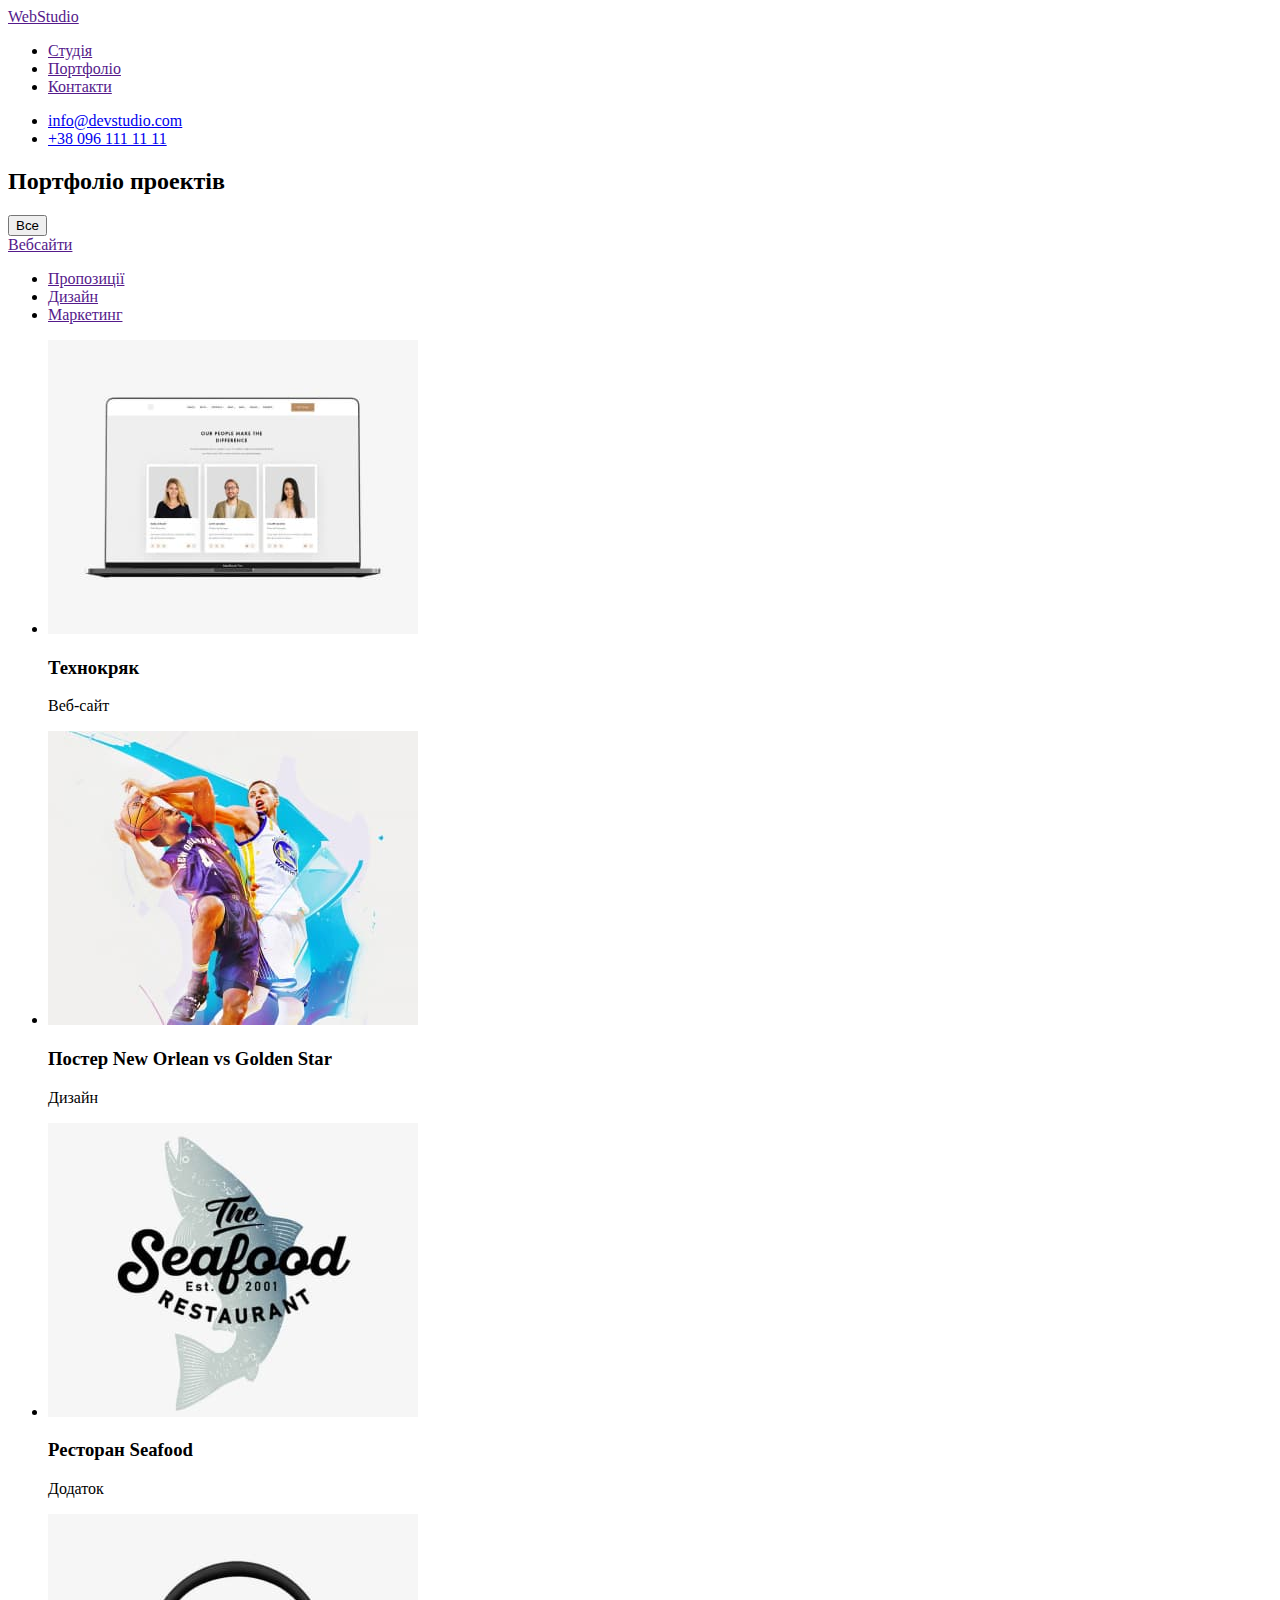
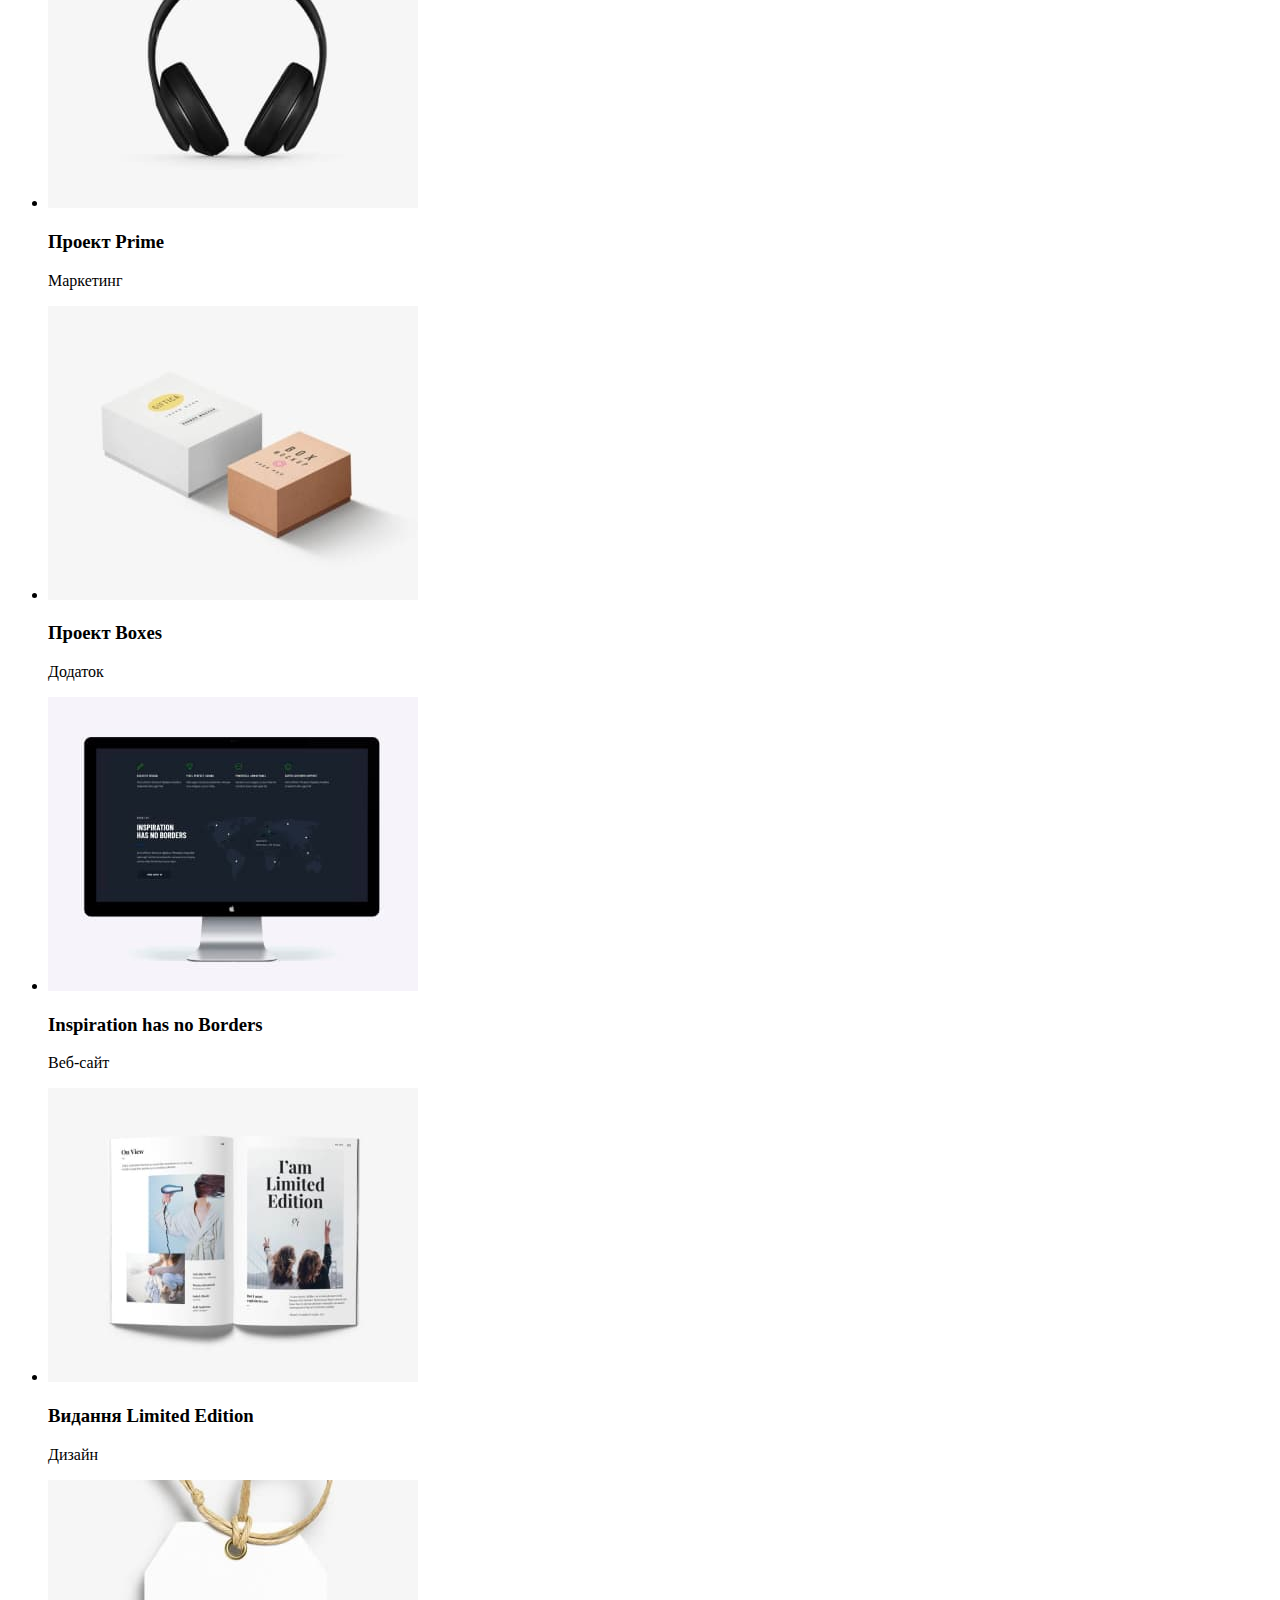
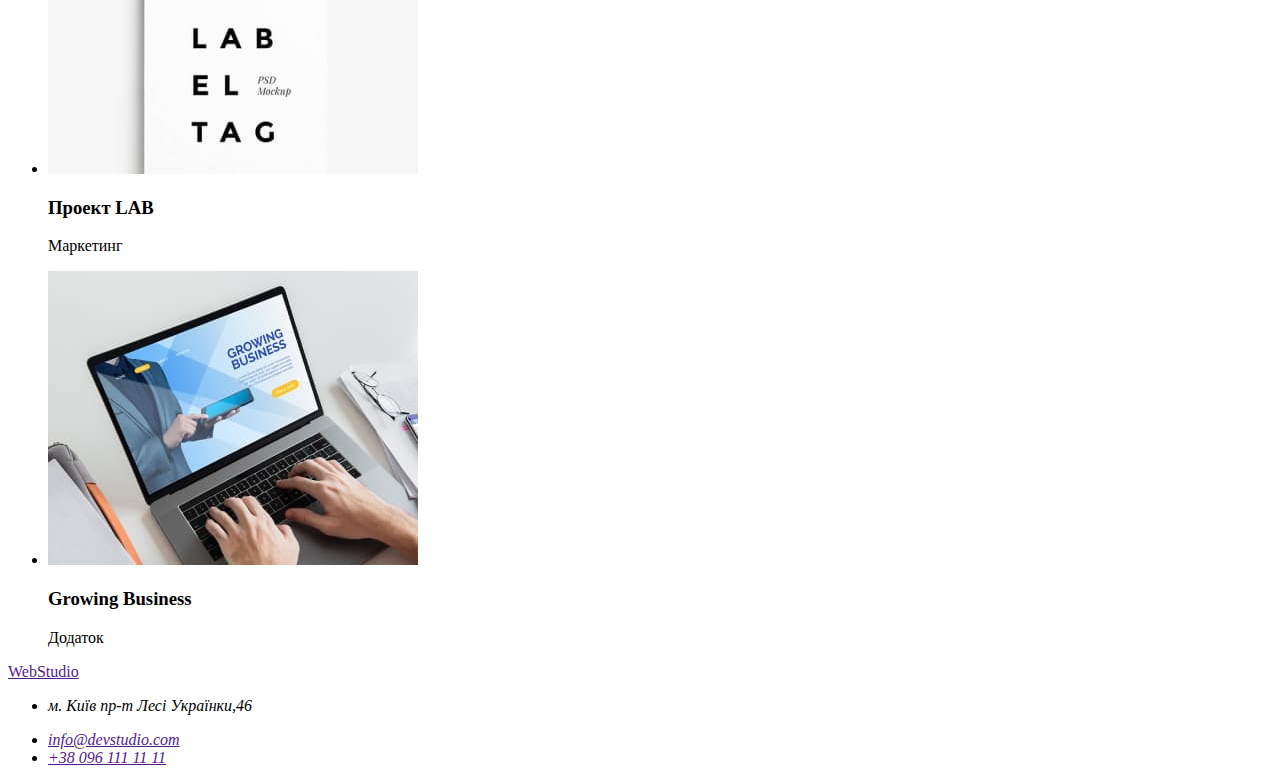
==== index.html @ 6f610a65 "наповнила розмітку сторінки 2" ====
<!DOCTYPE html>
<html lang="uk">
<head>
    <meta charset="UTF-8">
    <meta http-equiv="X-UA-Compatible" content="IE=edge">
    <meta name="viewport" content="width=device-width, initial-scale=1.0">
    <title>Document</title>
</head>
<body>
    <header>               
            <nav>
                <a href="">WebStudio</a>
           <ul>
            <li>
                <a href="">Студія</a>
            </li>
            <li>
                <a href="">Портфоліо</a>
            </li>
            <li>
                <a href="">Контакти</a>
            </li>
                             </ul> 
        </nav>
               
        <ul>
            <li>
                    <a href="mailto: info@devstudio.com">info@devstudio.com</a>
            </li>
            <li>
                <a href="tel: +380961111111">+38 096 111 11 11</a>
            </li> 
        </ul>
       
        
            </header>
            <main>
                <div>
                    <section>
                        <h2>
                            Портфоліо проектів
                        </h2>
                         <button type="button">Все</button>
                         <nav>
                            <a href="">Вебсайти</a>
                       <ul>
                        <li>
                            <a href="">Пропозиції</a>
                        </li>
                        <li>
                            <a href="">Дизайн</a>
                        </li>
                        <li>
                            <a href="">Маркетинг</a>
                        </li>
                                         </ul> 
                    </nav>
                </div>
                    <ul>
                        <li>            
                            <img src="./images/img (4).jpg" alt="посилання на вебсайт" width="370">    
                                            <h3>Технокряк</h3>             
                                        <p>
                                            Веб-сайт
                            </p>
                                   </li>
                        <li>
                                        <img src="./images/img (5).jpg" alt="постер з футболістами" width="370">    
                                           <h3>Постер New Orlean vs Golden Star</h3>
                                          <p>
                                            Дизайн
                            </p>
                            </li>
                        <li>
                            <img src="./images/Seafod.jpg" alt="Seafod" width="370">  
                               <h3>Ресторан Seafood</h3>
                                             <p>
                                                Додаток
                            </p>
                                   </li>
                        <li>
                            <img src="./images/headphones.jpg" alt="headphones" width="370">  
                                <h3>Проект Prime</h3>
                                                  <p>
                                                    Маркетинг
                           </p>
                        </li>
                        <li>
                            <img src="./images/Boxes.jpg" alt="boxes" width="370">  
                                <h3>Проект Boxes</h3>
                                                  <p>
                                                    Додаток
                           </p>
                        </li>
                        <li>
                            <img src="./images/web-page.jpg" alt="web-page" width="370">  
                                <h3>Inspiration has no Borders</h3>
                                                  <p>
                                                    Веб-сайт
                           </p>
                        </li>
                        <li>
                            <img src="./images/limited-edition.jpg" alt="limited-edition" width="370">  
                                <h3>Видання Limited Edition</h3>
                                                  <p>
                                                    Дизайн
                           </p>
                        </li>
                        <li>
                            <img src="./images/Lab.jpg" alt="lab" width="370">  
                                <h3>Проект LAB</h3>
                                                  <p>
                                                    Маркетинг
                           </p>
                        </li>
                        <li>
                            <img src="./images/growing-business.jpg" alt="growing-business" width="370">  
                                <h3>Growing Business</h3>
                                                  <p>
                                                    Додаток
                           </p>
                        </li>
                           </ul>
                 
                    </section>
                
        
            </main>
            <footer>                
                    <a href="">WebStudio</a>                                   
                     <address>
                         <ul>
                    <li>
                         <p>
                             м. Київ пр-т Лесі Українки,46
                         </p>
                                             </li>
                     <li>
                         <a href="">info@devstudio.com</a>
                     </li>
                     <li>
                         <a href="">+38 096 111 11 11</a>
                     </li>
                 </ul> 
                     </address>               
                    </footer>
</body>
</html>
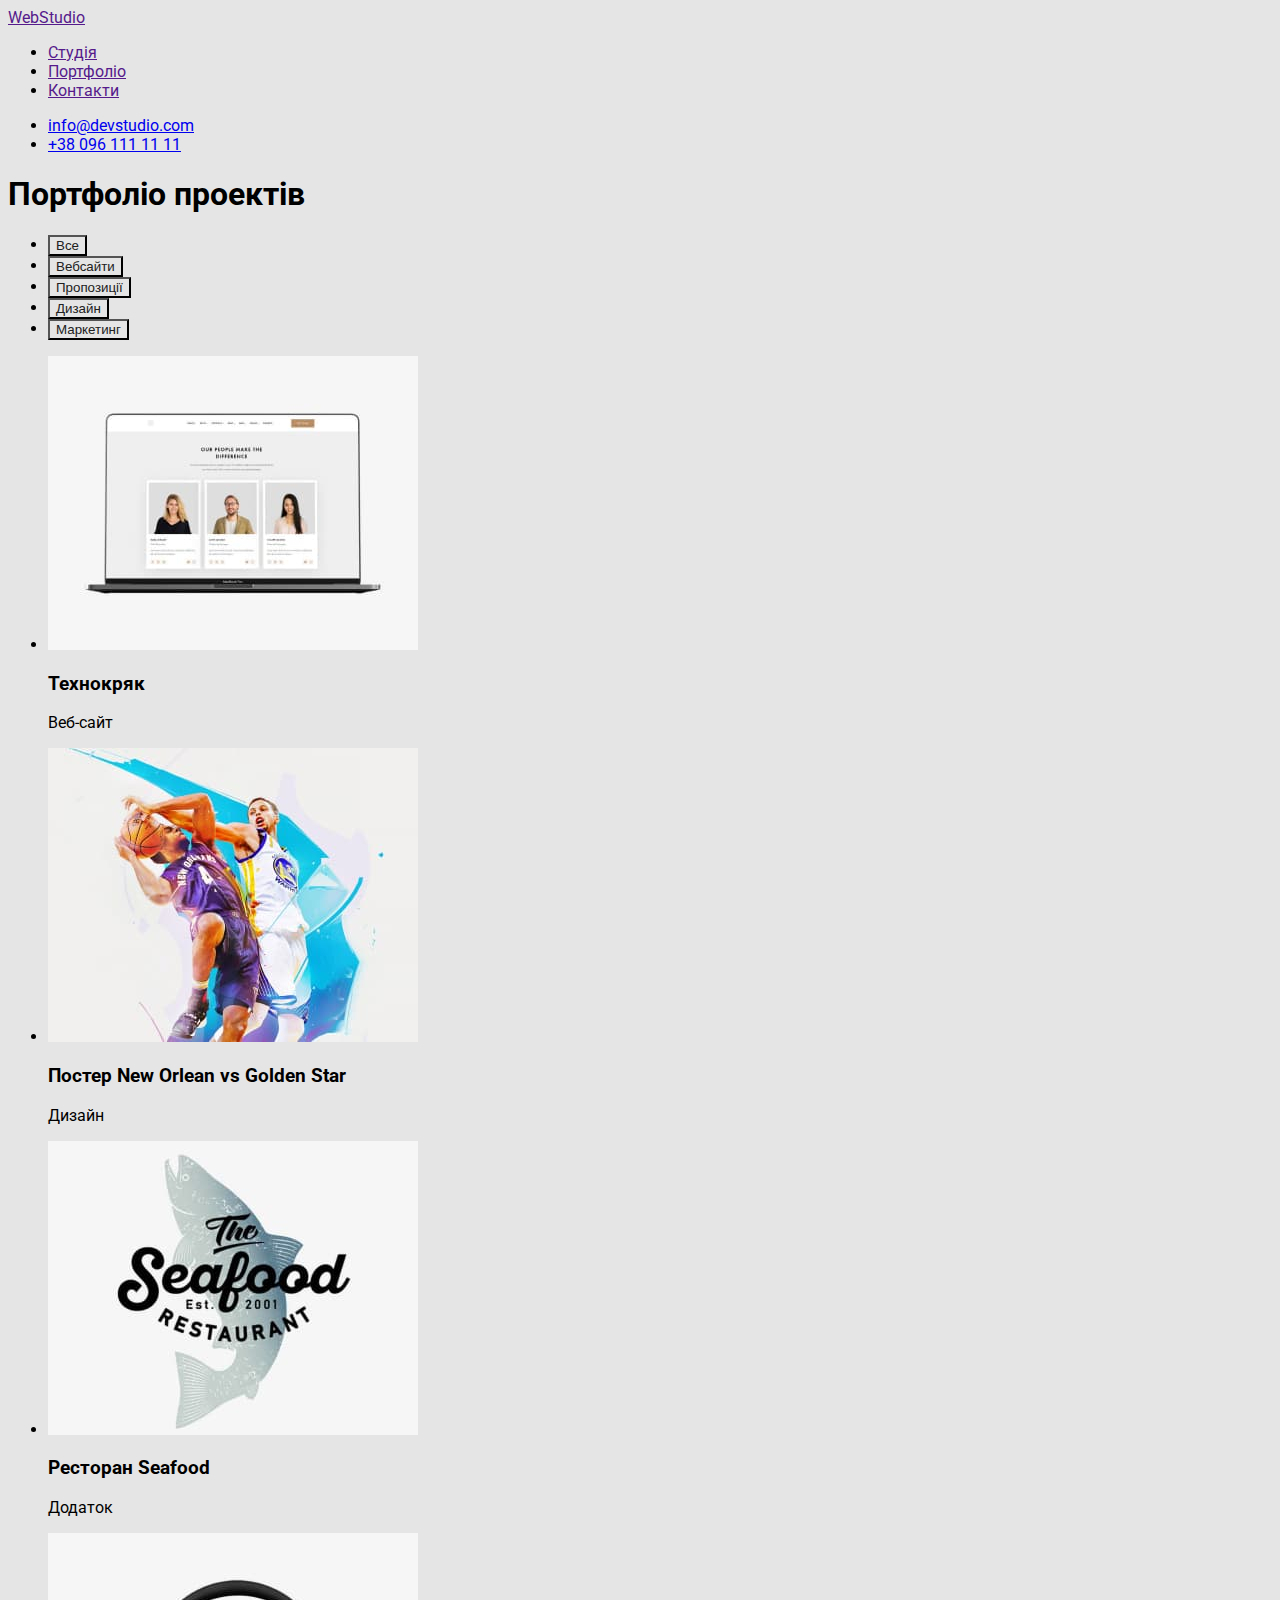
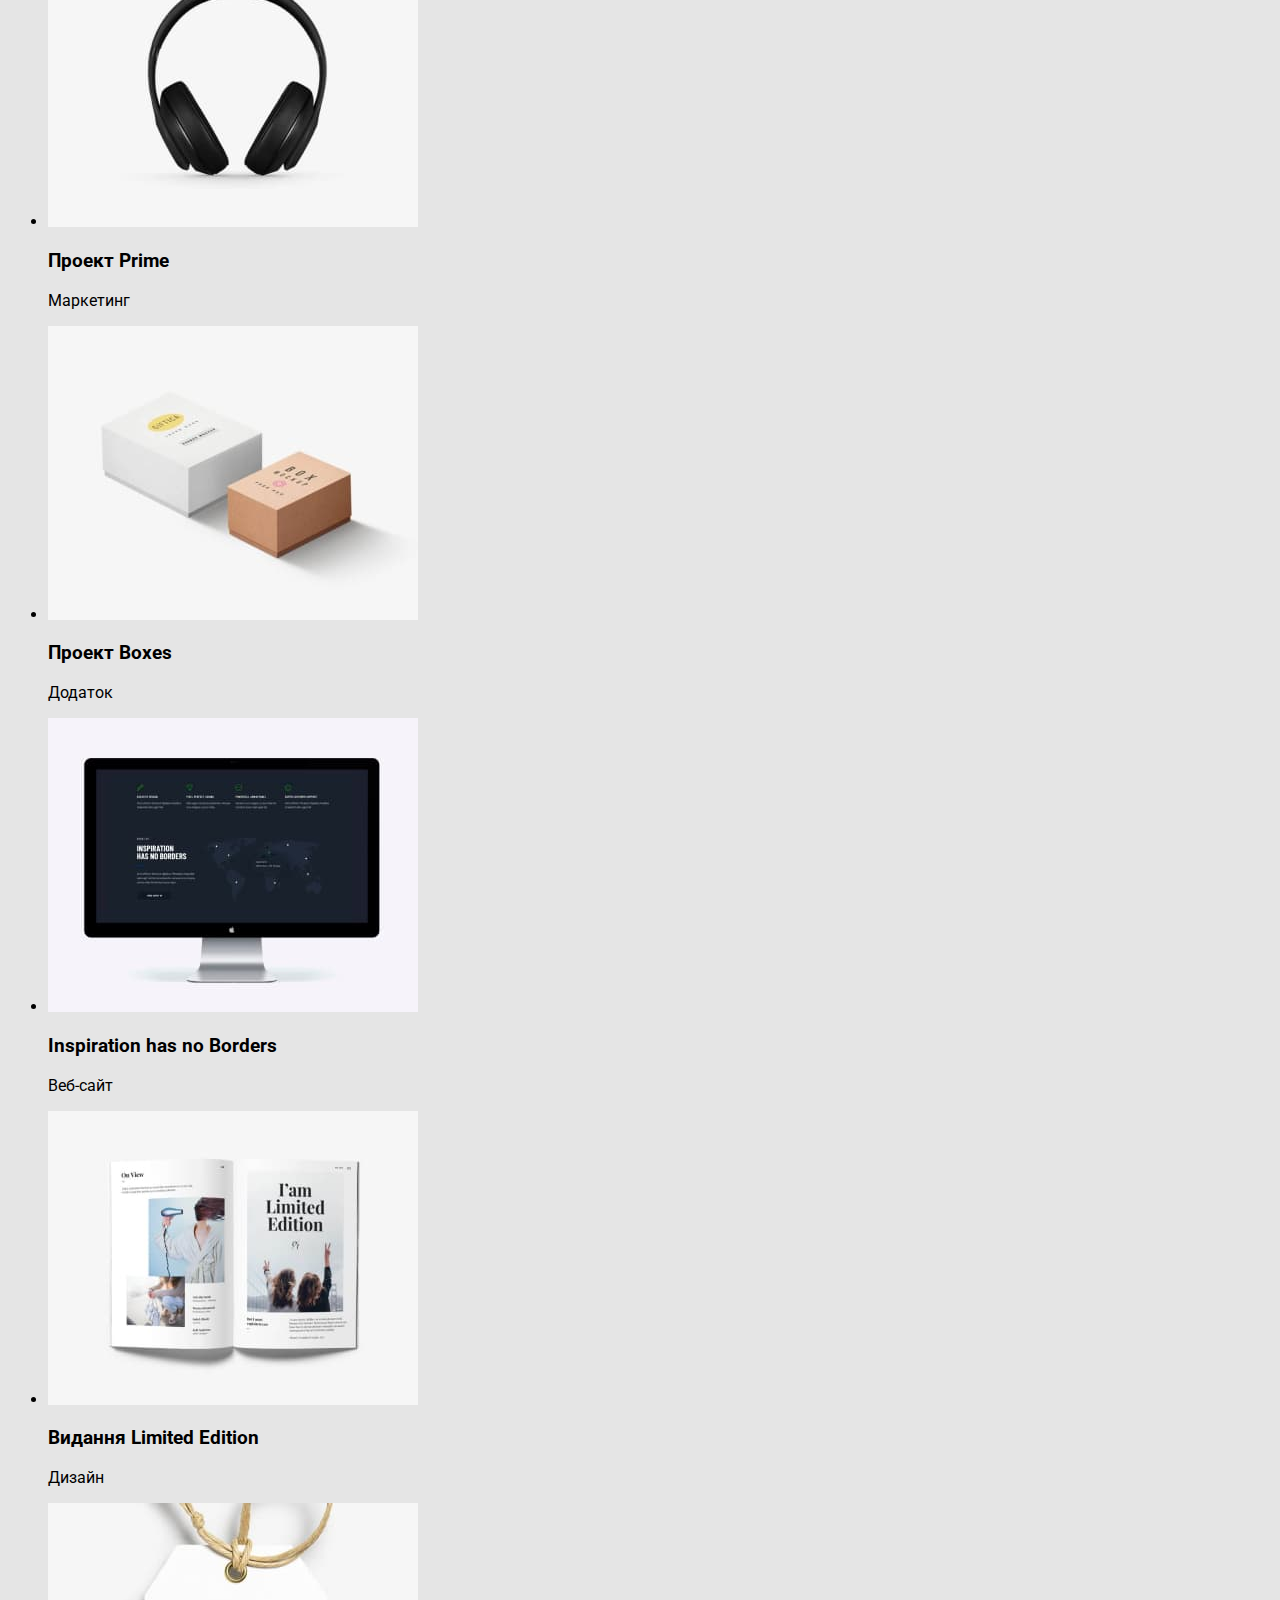
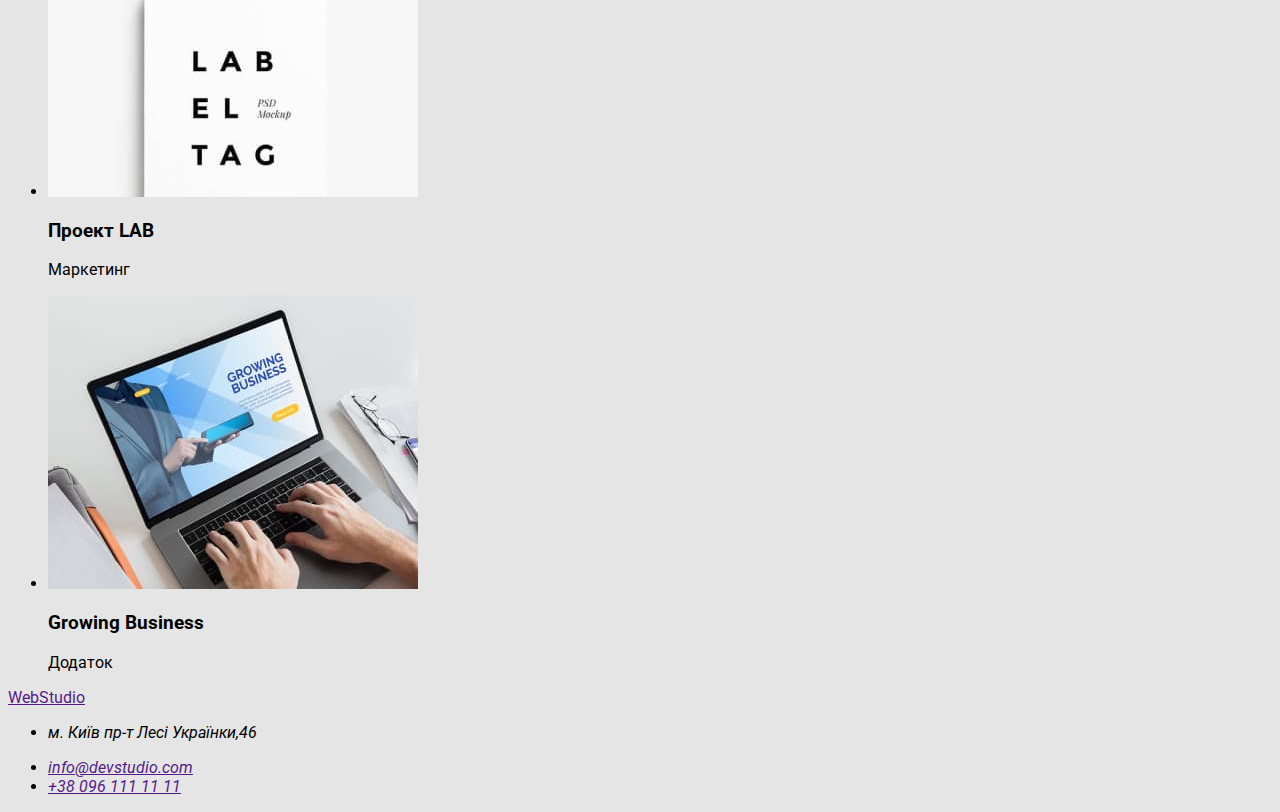
==== commit 1ad5cd62: "оформила кнопки" ====
--- a/index.html
+++ b/index.html
@@ -5,6 +5,10 @@
     <meta http-equiv="X-UA-Compatible" content="IE=edge">
     <meta name="viewport" content="width=device-width, initial-scale=1.0">
     <title>Document</title>
+    <link rel="preconnect" href="https://fonts.googleapis.com">
+<link rel="preconnect" href="https://fonts.gstatic.com" crossorigin>
+<link href="https://fonts.googleapis.com/css2?family=Raleway:wght@700&family=Roboto:wght@400;500;700;900&display=swap" rel="stylesheet">
+    <link rel="stylesheet" href="./css/styles.css">
 </head>
 <body>
     <header>               
@@ -35,29 +39,32 @@
         
             </header>
             <main>
-                <div>
-                    <section>
-                        <h2>
+                                     <section>
+                        <h1>
                             Портфоліо проектів
-                        </h2>
-                         <button type="button">Все</button>
-                         <nav>
-                            <a href="">Вебсайти</a>
-                       <ul>
+                        </h1>
+                        <ul>
+                            <li>
+                                <button class="button" type="button">Все</button>
+                            </li>
+                <li>
+                    <button class="button" type="button">Вебсайти</button>
+                </li>
                         <li>
-                            <a href="">Пропозиції</a>
-                        </li>
-                        <li>
-                            <a href="">Дизайн</a>
-                        </li>
-                        <li>
-                            <a href="">Маркетинг</a>
-                        </li>
-                                         </ul> 
-                    </nav>
-                </div>
+                            <button class="button" type="button">Пропозиції</button>
+                        </li>  
+                           <li>
+                            <button class="button" type="button">Дизайн</button>
+                           </li>
+                           <li>
+                            <button class="button" type="button">Маркетинг</button>
+                           </li>
+                
+                        </ul>
+                         
+                         
                     <ul>
-                        <li>            
+                        <li >            
                             <img src="./images/img (4).jpg" alt="посилання на вебсайт" width="370">    
                                             <h3>Технокряк</h3>             
                                         <p>
--- a/css/styles.css
+++ b/css/styles.css
@@ -0,0 +1,49 @@
+:root{
+    --primary-text-color:#212121;
+    --blue-text-color: rgba(33, 150, 243, 1);
+    --white-text-color:rgba(255, 255, 255, 1);
+    --dark-background-color:rgba(47, 48, 58, 1);
+    --white-background-color:#E5E5E5;
+    --grey-background-color:rgba(245, 244, 250, 1);
+    --blue-background0color:rgba(33, 150, 243, 1);
+    --font-family-primary:'Roboto', sans-serif;
+    --font-family-logo: 'Raleway', sans-serif;
+}
+
+body {
+    font-family: var(--font-family-primary);
+    background-color: var(--white-background-color);
+}
+
+logo {
+}
+.button{
+background-color: var(--white-background-color);
+color: var(--primary-text-color);
+}
+
+.button:hover, focus {
+    color:var(--white-text-color);
+    background-color: var(--blue-background0color); 
+    
+}
+
+.menu-link{
+    font-family: var(--font-family-primary);
+    font-style: normal;
+    font-weight: 500;
+    font-size: 16px;
+    line-height: 26px;
+    text-align: center;
+    letter-spacing: 0.03em;
+    color: var(--primary-text-color);
+    
+}
+
+.menu .menu-link:focus {
+color: var(--grey-background-color)
+}
+
+.list {
+    list-style: none;
+
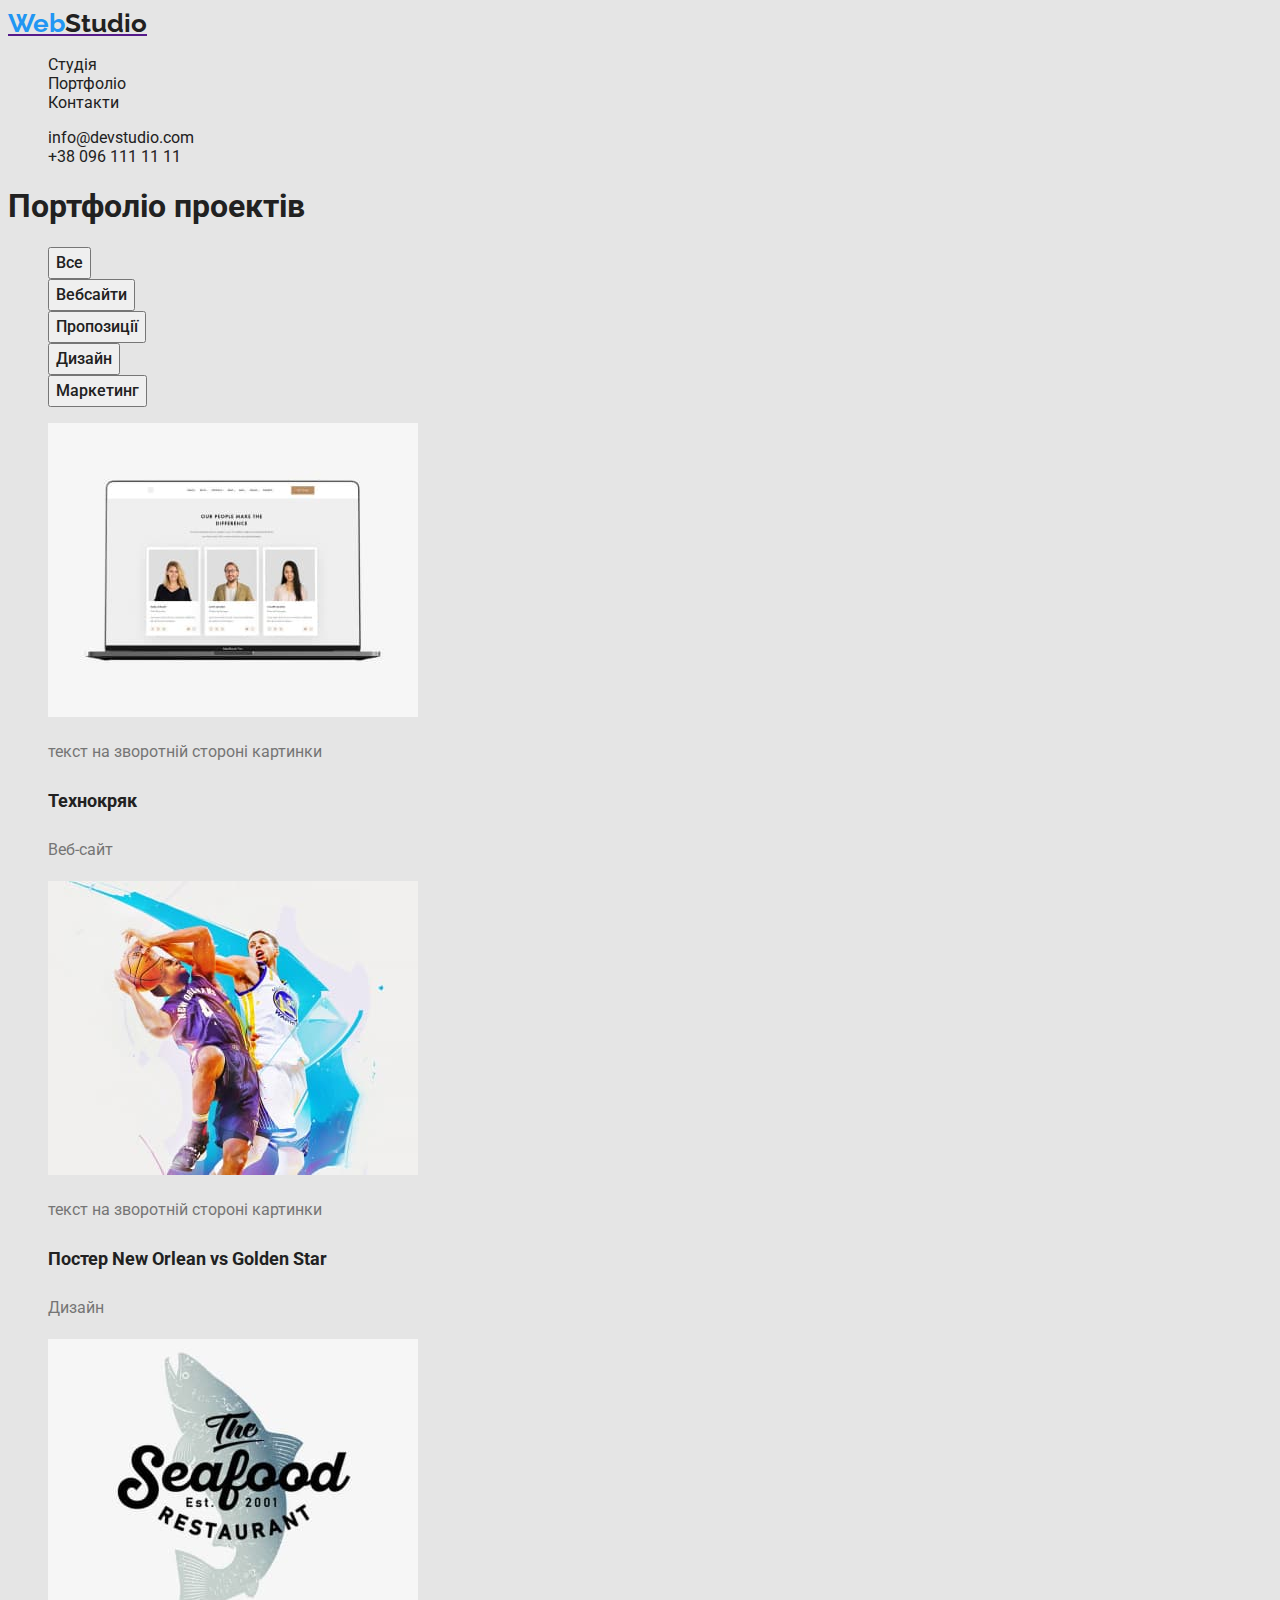
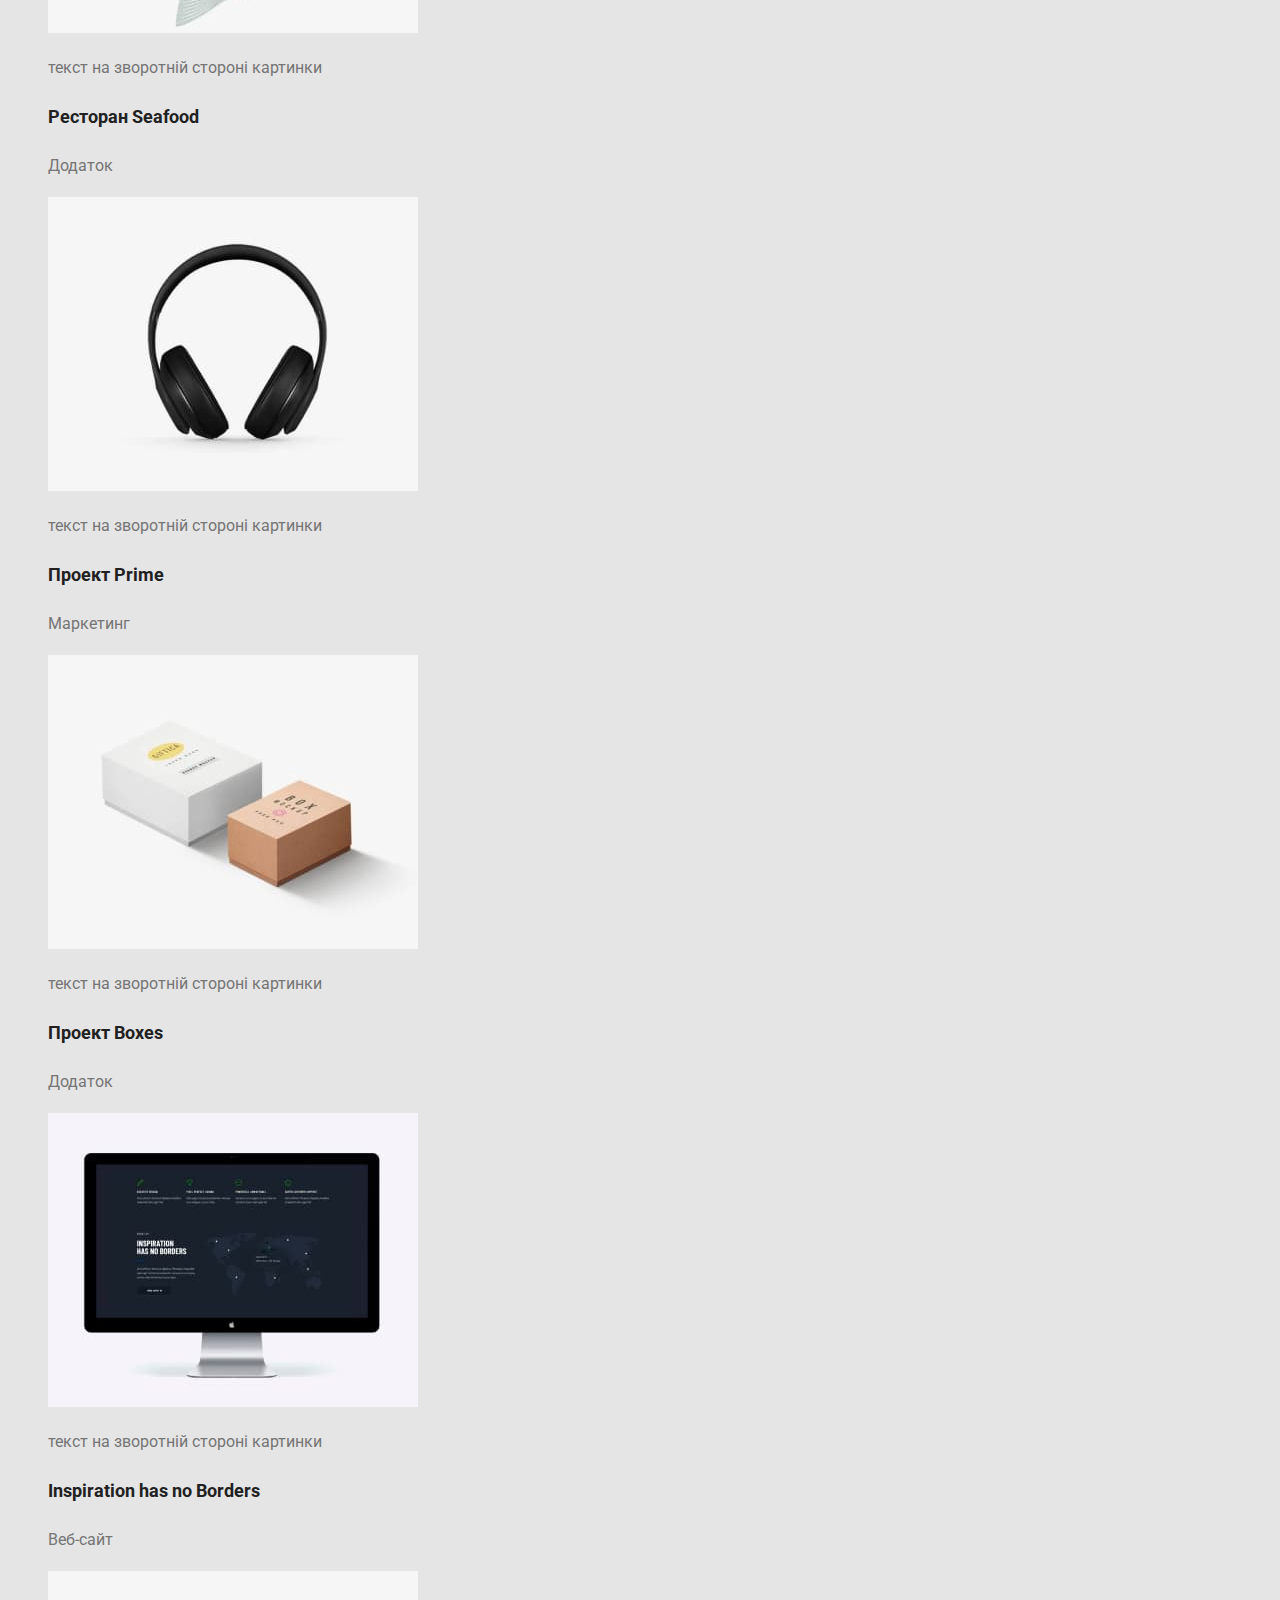
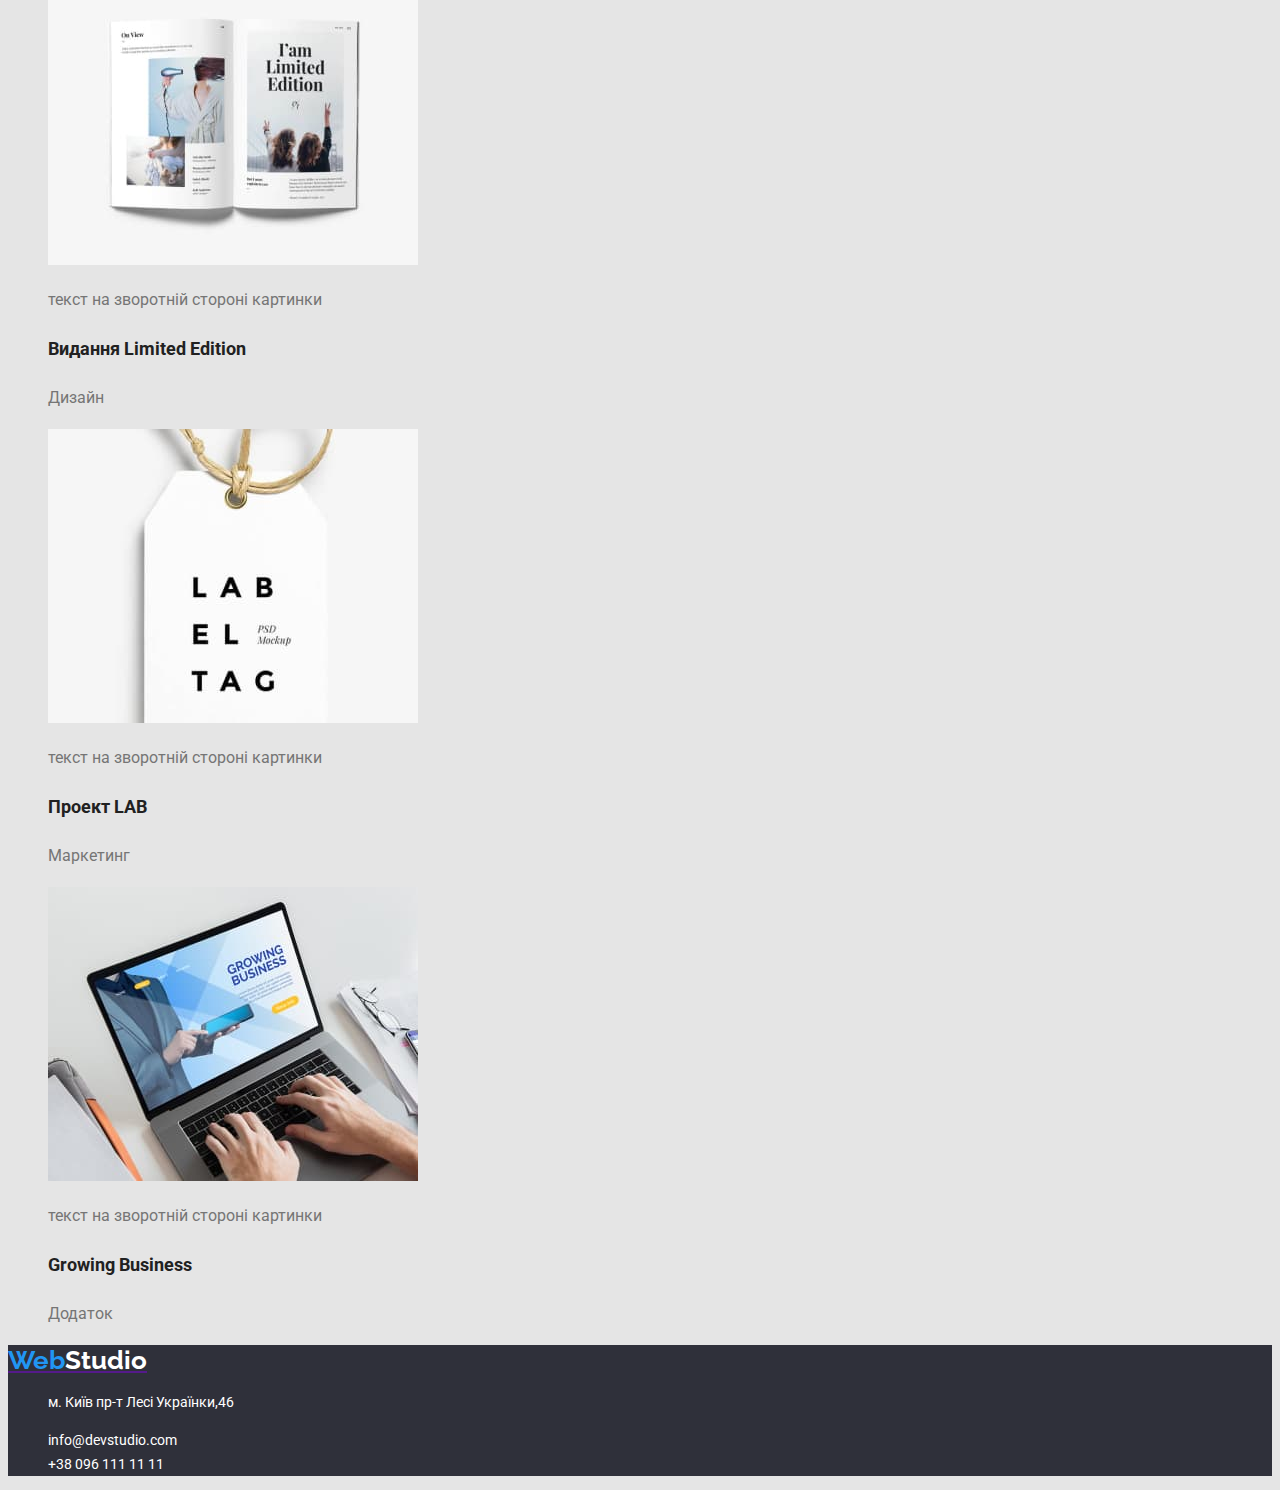
==== commit d3b2dd1e: "Завершила оформлення в CSS" ====
--- a/index.html
+++ b/index.html
@@ -10,29 +10,29 @@
 <link href="https://fonts.googleapis.com/css2?family=Raleway:wght@700&family=Roboto:wght@400;500;700;900&display=swap" rel="stylesheet">
     <link rel="stylesheet" href="./css/styles.css">
 </head>
-<body>
+<body class="body">
     <header>               
             <nav>
-                <a href="">WebStudio</a>
-           <ul>
-            <li>
-                <a href="">Студія</a>
+                <a class="logo" href=""> <span class="logo-blue">Web</span><span class="logo-black">Studio</span> </a>
+           <ul class="menu">
+            <li >
+                <a class="menu-link" href="">Студія</a>
             </li>
             <li>
-                <a href="">Портфоліо</a>
+                <a class="menu-link" href="">Портфоліо</a>
             </li>
             <li>
-                <a href="">Контакти</a>
+                <a class="menu-link" href="">Контакти</a>
             </li>
                              </ul> 
         </nav>
                
-        <ul>
+        <ul class="menu">
             <li>
-                    <a href="mailto: info@devstudio.com">info@devstudio.com</a>
+                    <a class="menu-link" href="mailto: info@devstudio.com">info@devstudio.com</a>
             </li>
             <li>
-                <a href="tel: +380961111111">+38 096 111 11 11</a>
+                <a class="menu-link" href="tel: +380961111111">+38 096 111 11 11</a>
             </li> 
         </ul>
        
@@ -43,7 +43,7 @@
                         <h1>
                             Портфоліо проектів
                         </h1>
-                        <ul>
+                        <ul class="menu">
                             <li>
                                 <button class="button" type="button">Все</button>
                             </li>
@@ -63,90 +63,118 @@
                         </ul>
                          
                          
-                    <ul>
-                        <li >            
-                            <img src="./images/img (4).jpg" alt="посилання на вебсайт" width="370">    
-                                            <h3>Технокряк</h3>             
-                                        <p>
-                                            Веб-сайт
-                            </p>
-                                   </li>
+                    <ul class="menu">
+                        <li >     
+                            <a class="menu-link" href="">
+                                <img src="./images/img (4).jpg" alt="посилання на вебсайт" width="370">   
+                                <p class="item">текст на зворотній стороні картинки</p>
+            
+                                                        <h2 class="item-title">Технокряк</h2>             
+                                                    <p class="item">
+                                                        Веб-сайт
+                                        </p>
+                            </a>       
+                             </li>
                         <li>
-                                        <img src="./images/img (5).jpg" alt="постер з футболістами" width="370">    
-                                           <h3>Постер New Orlean vs Golden Star</h3>
-                                          <p>
+                            <a class="menu-link" href="">
+                            <img src="./images/img (5).jpg" alt="постер з футболістами" width="370">    
+                                        <p class="item">текст на зворотній стороні картинки</p>   
+                                        <h2 class="item-title">Постер New Orlean vs Golden Star</h2>
+                                          <p class="item">
                                             Дизайн
-                            </p>
+                            </p>    
+                            </a>
+                                 </li>
+                        <li>
+                            <a class="menu-link" href="">
+                                <img src="./images/Seafod.jpg" alt="Seafod" width="370">  
+                                <p class="item">текст на зворотній стороні картинки</p>   
+                                <h2 class="item-title">Ресторан Seafood</h2>
+                                                 <p class="item">
+                                                    Додаток
+                                </p>
+                            </a>
                             </li>
                         <li>
-                            <img src="./images/Seafod.jpg" alt="Seafod" width="370">  
-                               <h3>Ресторан Seafood</h3>
-                                             <p>
-                                                Додаток
-                            </p>
-                                   </li>
+                            <a class="menu-link" href="">
+                                <img src="./images/headphones.jpg" alt="headphones" width="370">  
+                                <p class="item">текст на зворотній стороні картинки</p>    
+                                <h2 class="item-title">Проект Prime</h2>
+                                                      <p class="item">
+                                                        Маркетинг
+                               </p>
+                            </a>
+                           </li>
                         <li>
-                            <img src="./images/headphones.jpg" alt="headphones" width="370">  
-                                <h3>Проект Prime</h3>
-                                                  <p>
-                                                    Маркетинг
+                            <a class="menu-link" href="">
+                                <img src="./images/Boxes.jpg" alt="boxes" width="370">  
+                                <p class="item">текст на зворотній стороні картинки</p>
+                                    <h2 class="item-title">Проект Boxes</h2>
+                                                      <p class="item">
+                                                        Додаток
+                               </p>
+                            </a>
+                            </li>
+                        <li>
+                           <a class="menu-link" href="">
+                            <img src="./images/web-page.jpg" alt="web-page" width="370">  
+                            <p class="item">текст на зворотній стороні картинки</p>   
+                            <h2 class="item-title">Inspiration has no Borders</h2>
+                                                  <p class="item">
+                                                    Веб-сайт
                            </p>
+                           </a>
+                            </li>
+                        <li>
+                            <a class="menu-link" href="">
+                                <img src="./images/limited-edition.jpg" alt="limited-edition" width="370">  
+                                <p class="item">текст на зворотній стороні картинки</p>   
+                                <h2 class="item-title"">Видання Limited Edition</h2>
+                                                      <p class="item">
+                                                        Дизайн
+                               </p>
+                            </a>
                         </li>
                         <li>
-                            <img src="./images/Boxes.jpg" alt="boxes" width="370">  
-                                <h3>Проект Boxes</h3>
-                                                  <p>
-                                                    Додаток
-                           </p>
-                        </li>
+                            <a class="menu-link" href="">
+                                <img src="./images/Lab.jpg" alt="lab" width="370">  
+                                <p class="item">текст на зворотній стороні картинки</p>    
+                                <h2 class="item-title">Проект LAB</h2>
+                                                      <p class="item">
+                                                        Маркетинг
+                               </p>
+                            </a>
+                            </li>
                         <li>
-                            <img src="./images/web-page.jpg" alt="web-page" width="370">  
-                                <h3>Inspiration has no Borders</h3>
-                                                  <p>
-                                                    Веб-сайт
-                           </p>
-                        </li>
-                        <li>
-                            <img src="./images/limited-edition.jpg" alt="limited-edition" width="370">  
-                                <h3>Видання Limited Edition</h3>
-                                                  <p>
-                                                    Дизайн
-                           </p>
-                        </li>
-                        <li>
-                            <img src="./images/Lab.jpg" alt="lab" width="370">  
-                                <h3>Проект LAB</h3>
-                                                  <p>
-                                                    Маркетинг
-                           </p>
-                        </li>
-                        <li>
-                            <img src="./images/growing-business.jpg" alt="growing-business" width="370">  
-                                <h3>Growing Business</h3>
-                                                  <p>
-                                                    Додаток
-                           </p>
-                        </li>
+                            <a class="menu-link" href="">
+                                <img src="./images/growing-business.jpg" alt="growing-business" width="370">  
+                                <p class="item">текст на зворотній стороні картинки</p>    
+                                <h2 class="item-title">Growing Business</h2>
+                                                      <p class="item">
+                                                        Додаток
+                               </p>
+                            </a>
+                            </li>
                            </ul>
-                 
-                    </section>
+                            </section>
                 
         
             </main>
-            <footer>                
-                    <a href="">WebStudio</a>                                   
-                     <address>
-                         <ul>
+            <footer class="footer" >                
+                <a class="logo" href=""> <span class="logo-blue">Web</span><span class="logo-white">Studio</span> </a>
+                                   
+                     <address class="address">
+                         <ul class="menu">
                     <li>
                          <p>
                              м. Київ пр-т Лесі Українки,46
                          </p>
                                              </li>
-                     <li>
-                         <a href="">info@devstudio.com</a>
+                     <li >
+                         <a class="address-link" href="">info@devstudio.com</a>
                      </li>
                      <li>
-                         <a href="">+38 096 111 11 11</a>
+                         <a class="address-link" href="">+38 096 111 11 11</a>
                      </li>
                  </ul> 
                      </address>               
--- a/css/styles.css
+++ b/css/styles.css
@@ -1,49 +1,100 @@
-:root{
-    --primary-text-color:#212121;
-    --blue-text-color: rgba(33, 150, 243, 1);
-    --white-text-color:rgba(255, 255, 255, 1);
-    --dark-background-color:rgba(47, 48, 58, 1);
-    --white-background-color:#E5E5E5;
-    --grey-background-color:rgba(245, 244, 250, 1);
-    --blue-background0color:rgba(33, 150, 243, 1);
-    --font-family-primary:'Roboto', sans-serif;
-    --font-family-logo: 'Raleway', sans-serif;
+.logo{
+font-family: 'Raleway', sans-serif;
+font-style: normal;
+font-weight: 700;
+font-size: 26px;
+line-height: 31px;
 }
 
-body {
-    font-family: var(--font-family-primary);
-    background-color: var(--white-background-color);
+.logo-blue {
+color: #2196F3 ;
 }
 
-logo {
-}
-.button{
-background-color: var(--white-background-color);
-color: var(--primary-text-color);
+.logo-black{
+color: #212121 ;
 }
 
-.button:hover, focus {
-    color:var(--white-text-color);
-    background-color: var(--blue-background0color); 
-    
+.logo-white{
+    color: #FFFFFF;
+}
+
+.logo:hover {
+    color:   #2196F3 ;
+}
+
+.body{
+    font-family: 'Roboto';
+    font-style: normal;
+    color: #212121;
+    background-color:#E5E5E5;
+}
+
+.menu {
+    list-style: none;
 }
 
 .menu-link{
-    font-family: var(--font-family-primary);
+    list-style: none;
+    color: #212121 ;
+    text-decoration: none;
+    font-family: inherit;
+}
+
+.menu-link:hover{
+    color:   #2196F3 ;
+}
+
+.button{
+    font-family: 'Roboto';
     font-style: normal;
     font-weight: 500;
     font-size: 16px;
     line-height: 26px;
-    text-align: center;
-    letter-spacing: 0.03em;
-    color: var(--primary-text-color);
+    color: #212121;
+}
+
+.button:hover {
+    color:   #2196F3 ;
+}
+
+.item{
+    font-family: 'Roboto';
+    font-style: normal;
+    font-weight: 400;
+    font-size: 16px;
+    line-height: 30px;
+    color:#757575;
+}
+
+.item-title{
+    font-family: 'Roboto';
+    font-style: normal;
+    font-weight: 700;
+    font-size: 18px;
+    line-height: 36px;
+    color:#212121;
+}
+
+.footer{
+    background-color:#2F303A ;
+}
+
+.address{
+    color: #FFFFFF;
+    font-family: 'Roboto';
+    font-style: normal;
+    font-weight: 400;
+    font-size: 14px;
+    line-height: 24px;
     
 }
 
-.menu .menu-link:focus {
-color: var(--grey-background-color)
-}
-
-.list {
-    list-style: none;
-
+.address-link{
+    text-decoration: none;
+    color: #FFFFFF;
+    font-family: 'Roboto';
+    font-style: normal;
+    font-weight: 400;
+    font-size: 14px;
+    line-height: 24px;
+}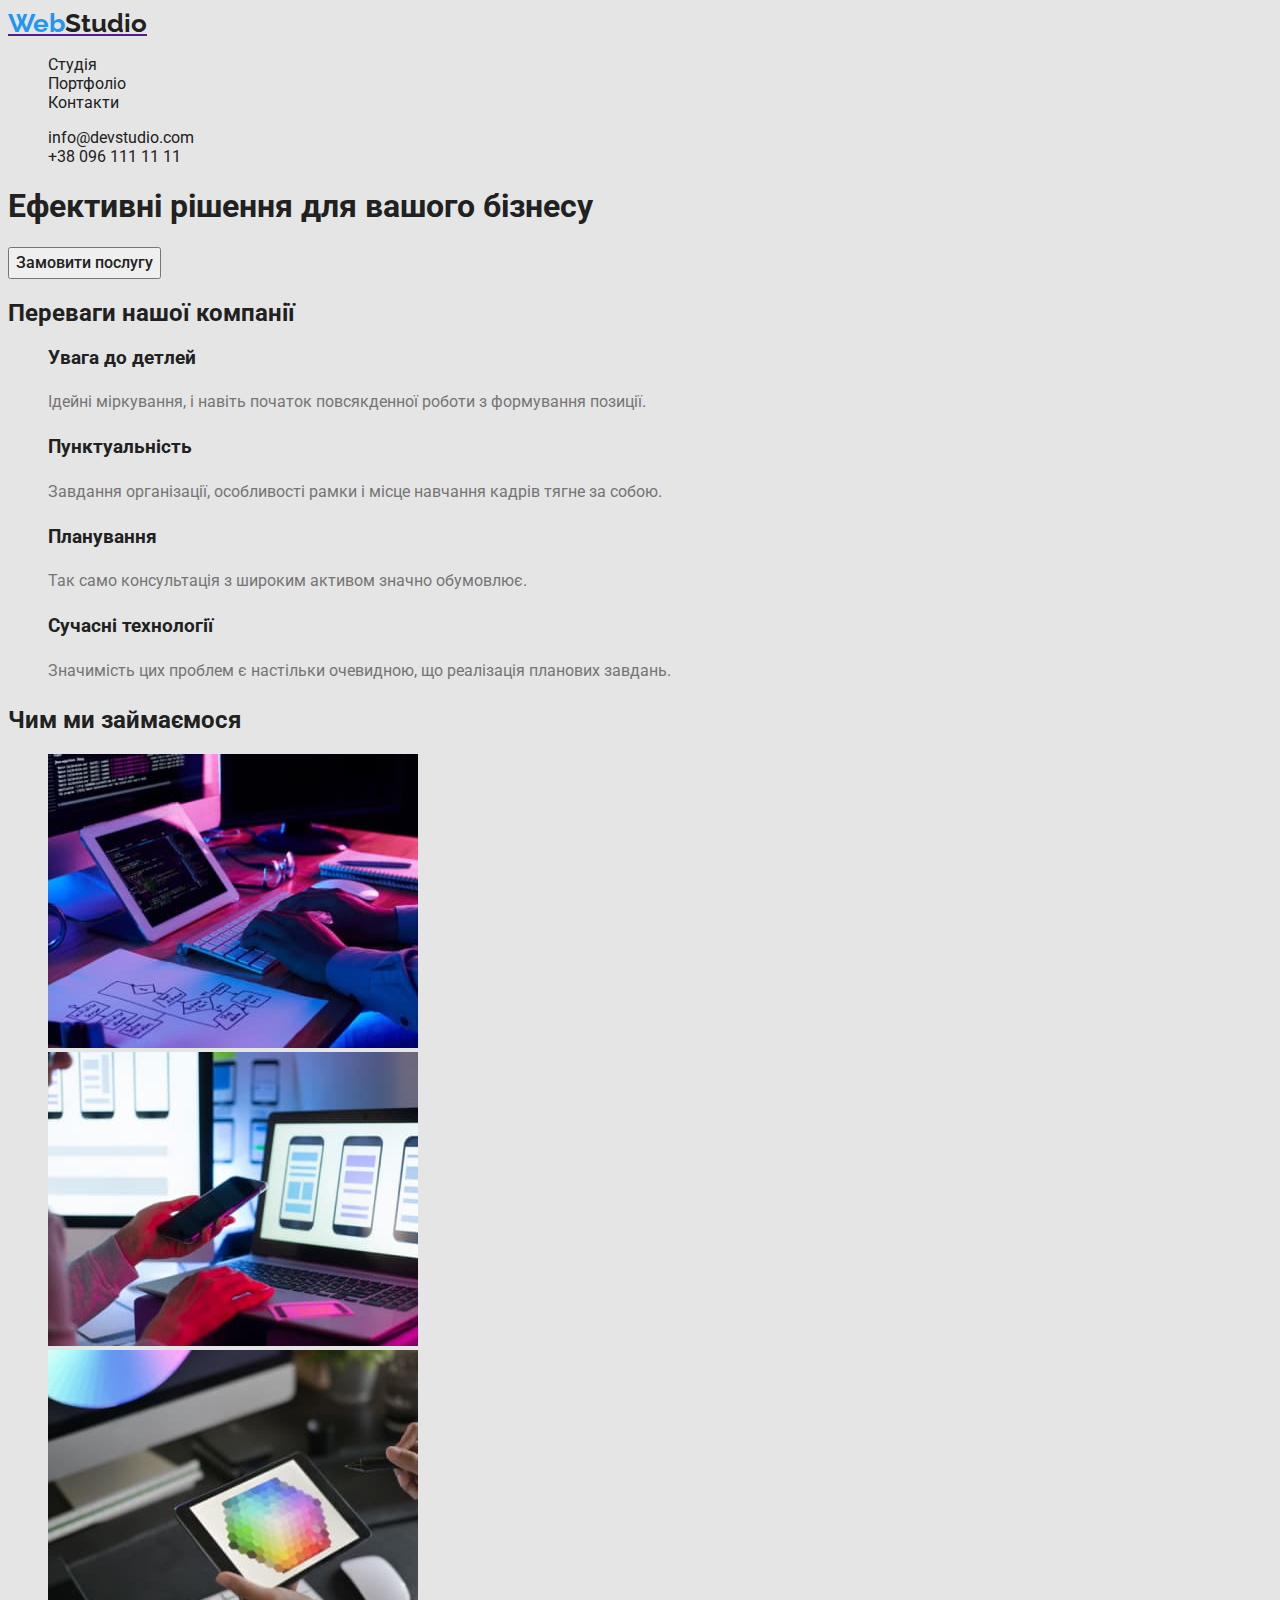
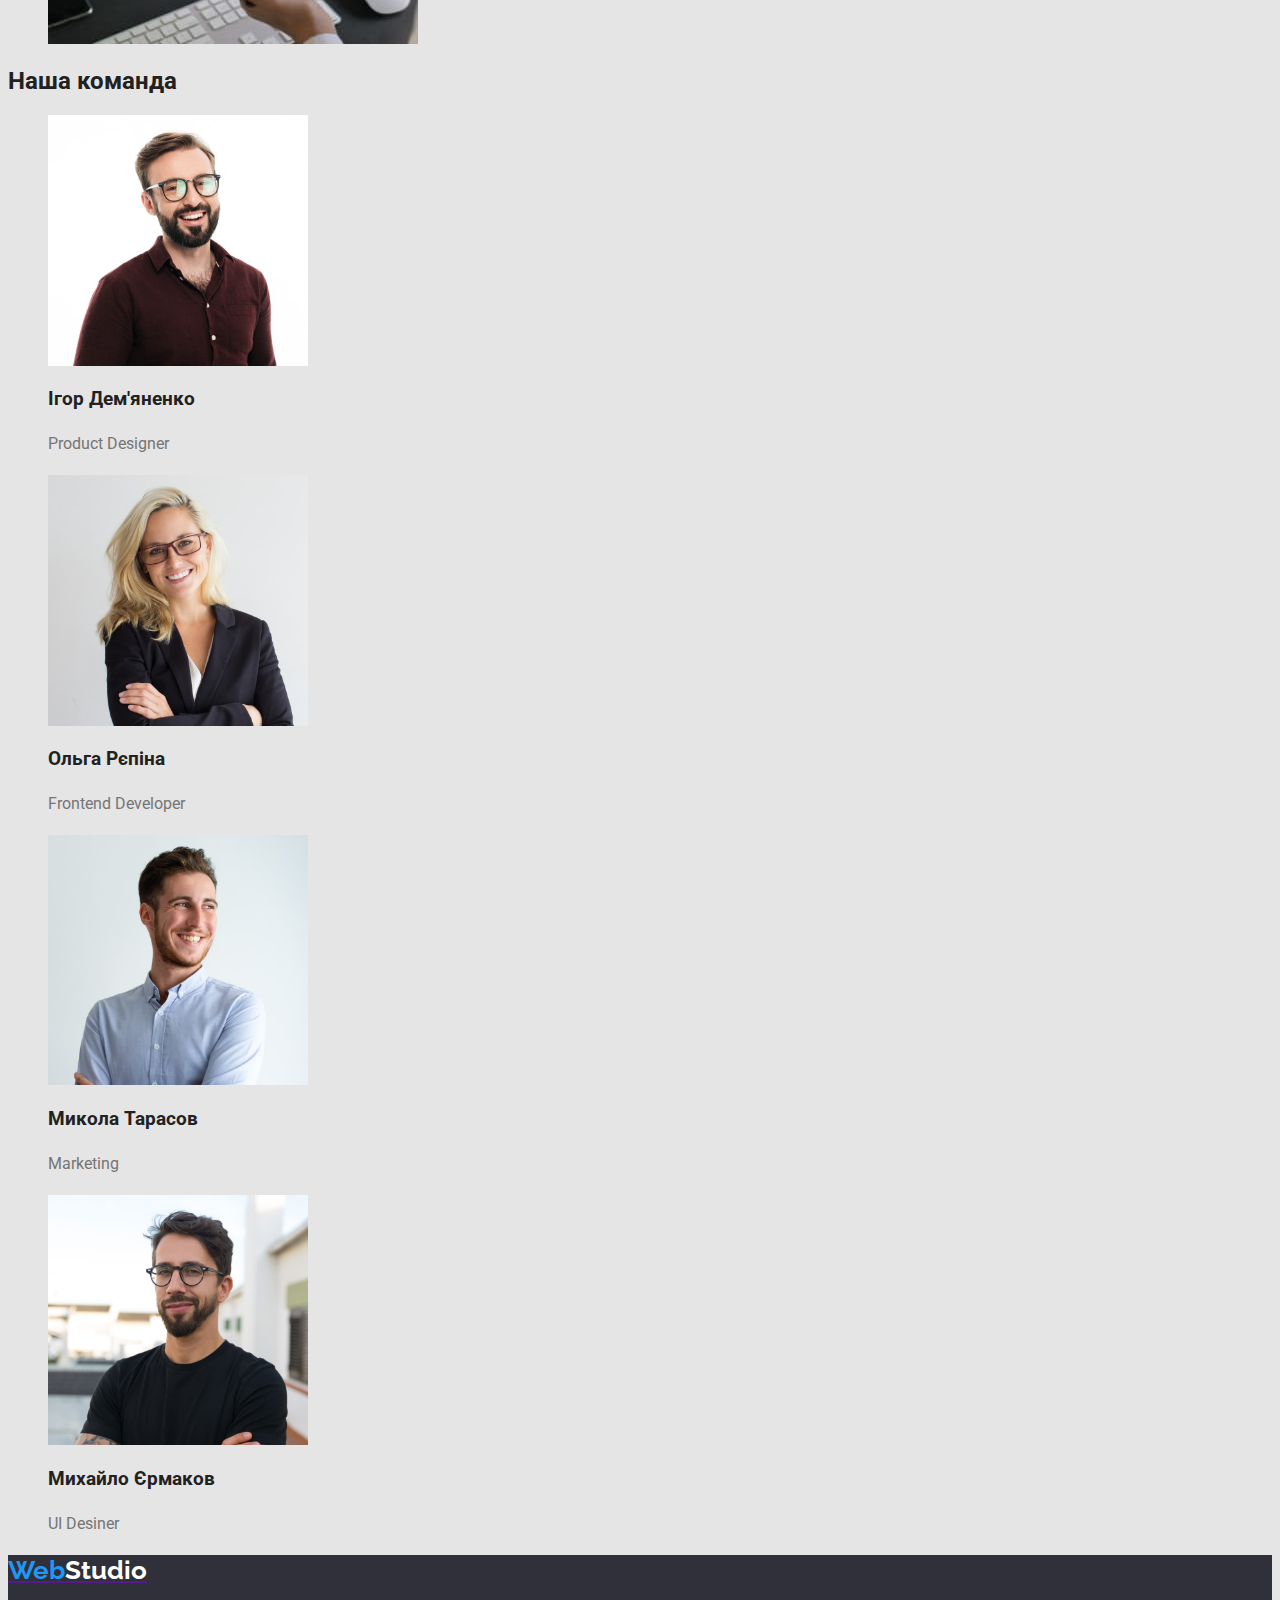
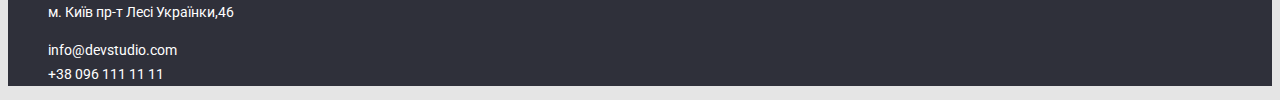
==== commit 30c622c7: "створення Portfolio.html" ====
--- a/index.html
+++ b/index.html
@@ -6,159 +6,132 @@
     <meta name="viewport" content="width=device-width, initial-scale=1.0">
     <title>Document</title>
     <link rel="preconnect" href="https://fonts.googleapis.com">
-<link rel="preconnect" href="https://fonts.gstatic.com" crossorigin>
-<link href="https://fonts.googleapis.com/css2?family=Raleway:wght@700&family=Roboto:wght@400;500;700;900&display=swap" rel="stylesheet">
-    <link rel="stylesheet" href="./css/styles.css">
+    <link rel="preconnect" href="https://fonts.gstatic.com" crossorigin>
+    <link href="https://fonts.googleapis.com/css2?family=Raleway:wght@700&family=Roboto:wght@400;500;700;900&display=swap" rel="stylesheet">
+        <link rel="stylesheet" href="./css/styles.css">
 </head>
 <body class="body">
     <header>               
-            <nav>
-                <a class="logo" href=""> <span class="logo-blue">Web</span><span class="logo-black">Studio</span> </a>
-           <ul class="menu">
-            <li >
-                <a class="menu-link" href="">Студія</a>
+        <nav>
+            <a class="logo" href=""> <span class="logo-blue">Web</span><span class="logo-black">Studio</span> </a>
+       <ul class="menu">
+        <li >
+            <a class="menu-link" href="file:///C:/Users/User/Documents/GitHub/homework-one/index.html">Студія</a>
+        </li>
+        <li>
+            <a class="menu-link" href="">Портфоліо</a>
+        </li>
+        <li>
+            <a class="menu-link" href="">Контакти</a>
+        </li>
+                         </ul> 
+    </nav>
+           
+    <ul class="menu">
+        <li>
+                <a class="menu-link" href="mailto:info@devstudio.com">info@devstudio.com</a>
+        </li>
+        <li>
+            <a class="menu-link" href="tel:+380961111111">+38 096 111 11 11</a>
+        </li> 
+    </ul>
+   
+    
+        </header>            <main>
+                <div>
+                    <section class="section-one">
+                        <h1>
+                            Ефективні рішення для вашого бізнесу
+                        </h1>
+                         <button class="button" type="button">Замовити послугу</button>
+                    </section>
+                </div>
+<section>
+    <h2>
+        Переваги нашої компанії
+    </h2>
+    <ul class="menu">
+        <li>
+            <h3>
+                Увага до детлей
+            </h3>
+            <p class="item">
+                Ідейні міркування, і навіть початок повсякденної роботи з формування позиції.
+            </p>
+        </li>
+        <li>
+            <h3>
+                Пунктуальнiсть 
+            </h3>
+            <p class="item">
+                Завдання організації, особливості рамки і місце навчання кадрів тягне за собою.
+            </p>
+        </li>
+        <li>
+            <h3>
+                Планування
+            </h3>
+            <p class="item">
+                Так само консультація з широким активом значно обумовлює.
+            </p>
+        </li>
+        <li>
+            <h3>
+                Сучасні технології
+            </h3>
+            <p class="item">
+                Значимість цих проблем є настільки очевидною, що реалізація планових завдань.
+            </p>
+        </li>
+    </ul>
+</section>
+<section>
+    <h2>
+        Чим ми займаємося
+    </h2>
+    <ul class="menu">
+        <li><img src="./images/logo1.jpg" alt="лого1" width="370"></li>
+        <li><img src="./images/logo2.jpg" alt="лого2" width="370"></li>
+        <li><img src="./images/logo3.jpg" alt="лого3" width="370"></li>
+    </ul>
+     
+   
+</section>
+<section>
+    <h2>
+        Наша команда
+    </h2>
+    <ul class="menu">
+        <li>            
+            <img src="./images/teamcard1.jpg" alt="член команди 1" width="260">    
+                            <h3>Ігор Дем'яненко</h3>             
+                        <p class="item">
+                Product Designer
+            </p>
+                   </li>
+        <li>
+                        <img src="./images/temcard2.jpg" alt="член команди 2" width="260">    
+                           <h3>Ольга Рєпіна</h3>
+                          <p class="item">
+                Frontend Developer
+            </p>
             </li>
-            <li>
-                <a class="menu-link" href="">Портфоліо</a>
-            </li>
-            <li>
-                <a class="menu-link" href="">Контакти</a>
-            </li>
-                             </ul> 
-        </nav>
-               
-        <ul class="menu">
-            <li>
-                    <a class="menu-link" href="mailto: info@devstudio.com">info@devstudio.com</a>
-            </li>
-            <li>
-                <a class="menu-link" href="tel: +380961111111">+38 096 111 11 11</a>
-            </li> 
-        </ul>
-       
-        
-            </header>
-            <main>
-                                     <section>
-                        <h1>
-                            Портфоліо проектів
-                        </h1>
-                        <ul class="menu">
-                            <li>
-                                <button class="button" type="button">Все</button>
-                            </li>
-                <li>
-                    <button class="button" type="button">Вебсайти</button>
-                </li>
-                        <li>
-                            <button class="button" type="button">Пропозиції</button>
-                        </li>  
-                           <li>
-                            <button class="button" type="button">Дизайн</button>
-                           </li>
-                           <li>
-                            <button class="button" type="button">Маркетинг</button>
-                           </li>
-                
-                        </ul>
-                         
-                         
-                    <ul class="menu">
-                        <li >     
-                            <a class="menu-link" href="">
-                                <img src="./images/img (4).jpg" alt="посилання на вебсайт" width="370">   
-                                <p class="item">текст на зворотній стороні картинки</p>
-            
-                                                        <h2 class="item-title">Технокряк</h2>             
-                                                    <p class="item">
-                                                        Веб-сайт
-                                        </p>
-                            </a>       
-                             </li>
-                        <li>
-                            <a class="menu-link" href="">
-                            <img src="./images/img (5).jpg" alt="постер з футболістами" width="370">    
-                                        <p class="item">текст на зворотній стороні картинки</p>   
-                                        <h2 class="item-title">Постер New Orlean vs Golden Star</h2>
-                                          <p class="item">
-                                            Дизайн
-                            </p>    
-                            </a>
-                                 </li>
-                        <li>
-                            <a class="menu-link" href="">
-                                <img src="./images/Seafod.jpg" alt="Seafod" width="370">  
-                                <p class="item">текст на зворотній стороні картинки</p>   
-                                <h2 class="item-title">Ресторан Seafood</h2>
-                                                 <p class="item">
-                                                    Додаток
-                                </p>
-                            </a>
-                            </li>
-                        <li>
-                            <a class="menu-link" href="">
-                                <img src="./images/headphones.jpg" alt="headphones" width="370">  
-                                <p class="item">текст на зворотній стороні картинки</p>    
-                                <h2 class="item-title">Проект Prime</h2>
-                                                      <p class="item">
-                                                        Маркетинг
-                               </p>
-                            </a>
-                           </li>
-                        <li>
-                            <a class="menu-link" href="">
-                                <img src="./images/Boxes.jpg" alt="boxes" width="370">  
-                                <p class="item">текст на зворотній стороні картинки</p>
-                                    <h2 class="item-title">Проект Boxes</h2>
-                                                      <p class="item">
-                                                        Додаток
-                               </p>
-                            </a>
-                            </li>
-                        <li>
-                           <a class="menu-link" href="">
-                            <img src="./images/web-page.jpg" alt="web-page" width="370">  
-                            <p class="item">текст на зворотній стороні картинки</p>   
-                            <h2 class="item-title">Inspiration has no Borders</h2>
-                                                  <p class="item">
-                                                    Веб-сайт
-                           </p>
-                           </a>
-                            </li>
-                        <li>
-                            <a class="menu-link" href="">
-                                <img src="./images/limited-edition.jpg" alt="limited-edition" width="370">  
-                                <p class="item">текст на зворотній стороні картинки</p>   
-                                <h2 class="item-title"">Видання Limited Edition</h2>
-                                                      <p class="item">
-                                                        Дизайн
-                               </p>
-                            </a>
-                        </li>
-                        <li>
-                            <a class="menu-link" href="">
-                                <img src="./images/Lab.jpg" alt="lab" width="370">  
-                                <p class="item">текст на зворотній стороні картинки</p>    
-                                <h2 class="item-title">Проект LAB</h2>
-                                                      <p class="item">
-                                                        Маркетинг
-                               </p>
-                            </a>
-                            </li>
-                        <li>
-                            <a class="menu-link" href="">
-                                <img src="./images/growing-business.jpg" alt="growing-business" width="370">  
-                                <p class="item">текст на зворотній стороні картинки</p>    
-                                <h2 class="item-title">Growing Business</h2>
-                                                      <p class="item">
-                                                        Додаток
-                               </p>
-                            </a>
-                            </li>
-                           </ul>
-                            </section>
-                
-        
+        <li>
+            <img src="images/teamcard3.jpg" alt="член команди 3" width="260">  
+               <h3>Микола Тарасов</h3>
+                             <p class="item">
+                Marketing
+            </p>
+                   </li>
+        <li>
+            <img src="./images/temcard4.jpg" alt="член команди 4" width="260">  
+                <h3>Михайло Єрмаков</h3>
+                                  <p class="item">
+               UI Desiner
+           </p>
+        </li>
+           </ul>
+              </section>
             </main>
             <footer class="footer" >                
                 <a class="logo" href=""> <span class="logo-blue">Web</span><span class="logo-white">Studio</span> </a>
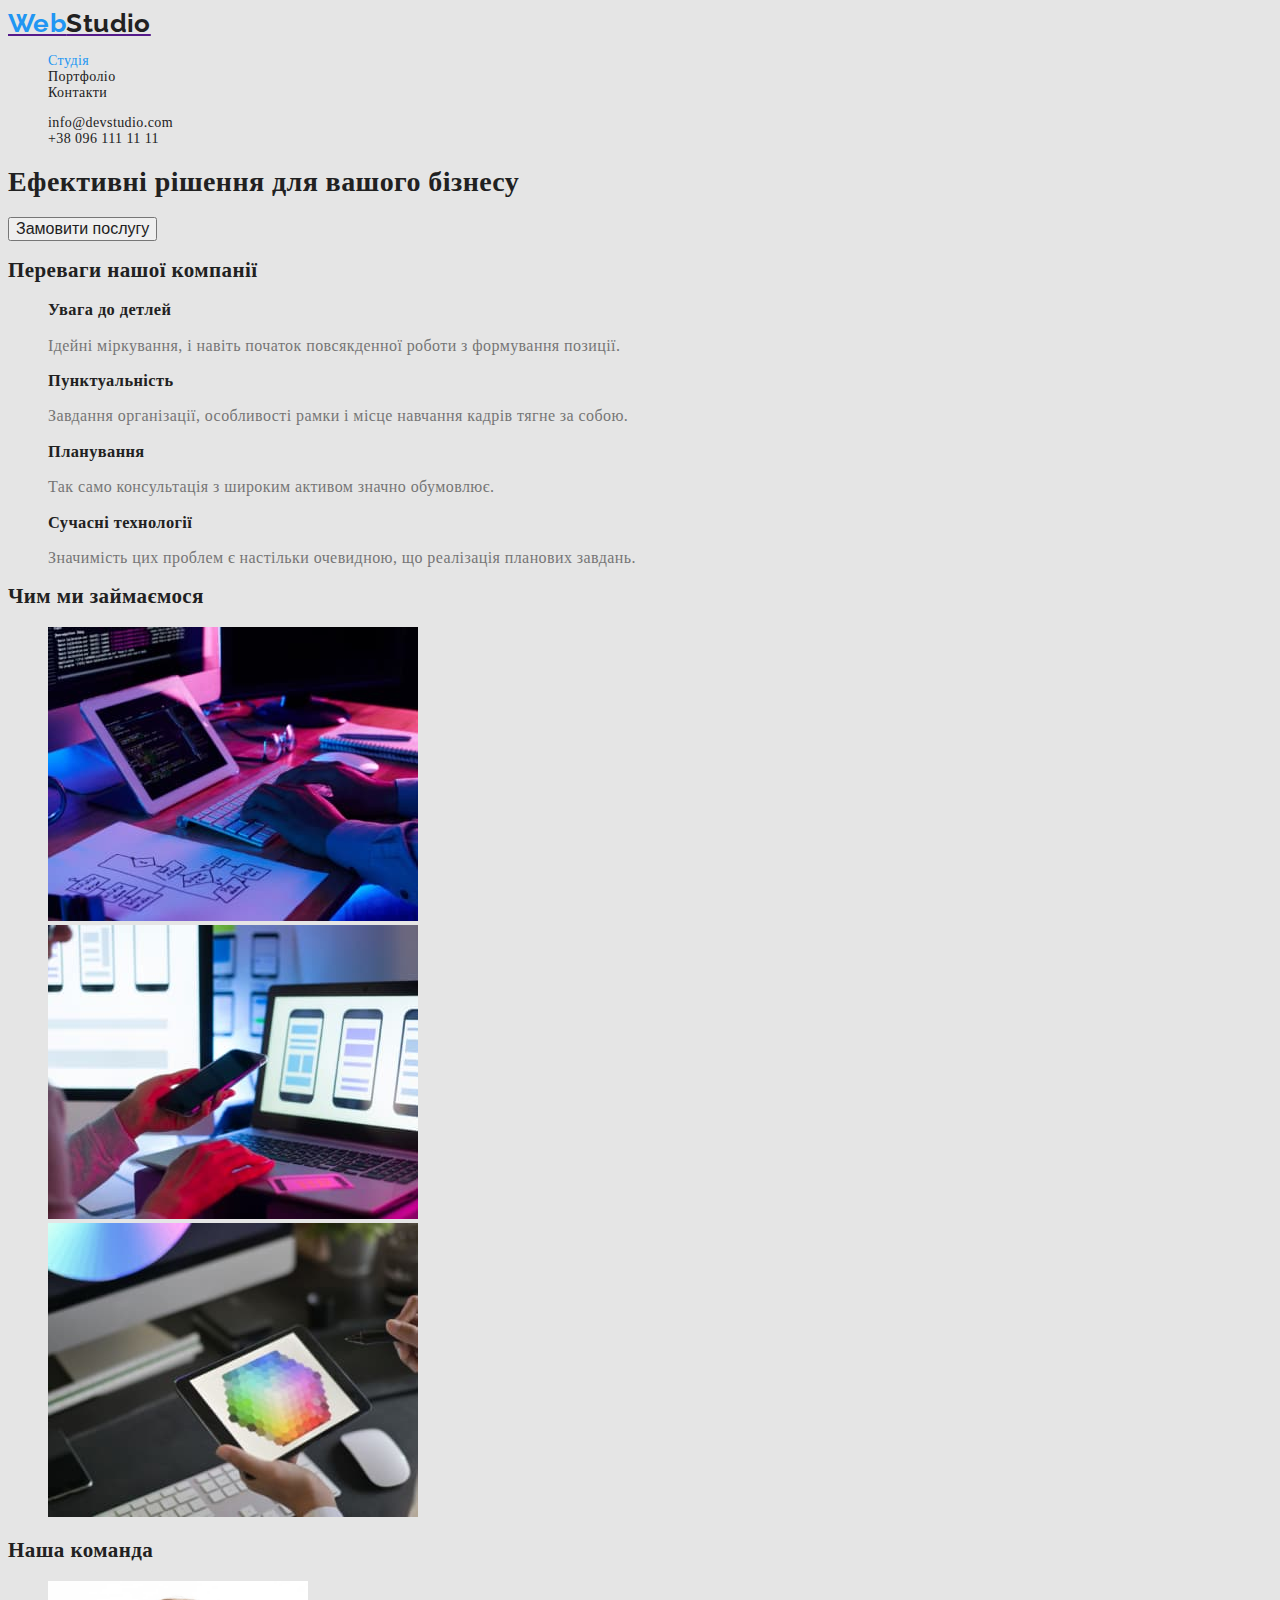
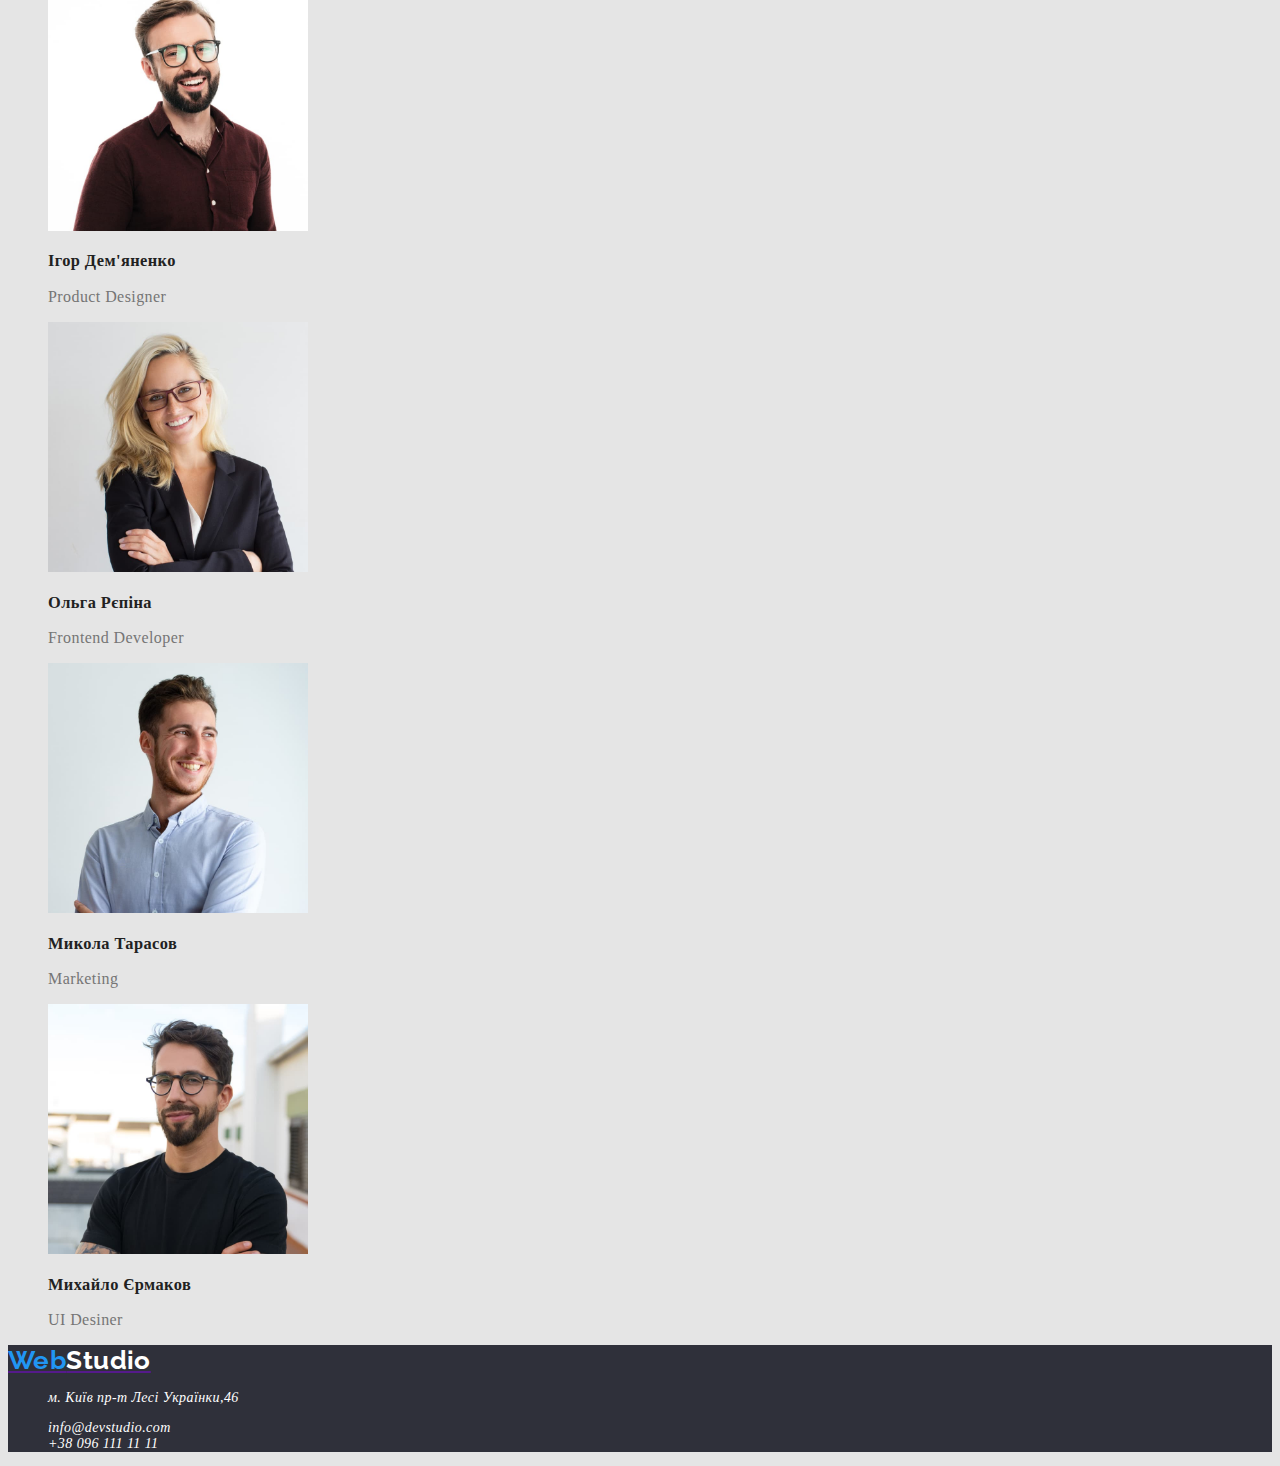
==== commit f06fa139: "завершила вносити праки" ====
--- a/index.html
+++ b/index.html
@@ -16,10 +16,10 @@
             <a class="logo" href=""> <span class="logo-blue">Web</span><span class="logo-black">Studio</span> </a>
        <ul class="menu">
         <li >
-            <a class="menu-link" href="file:///C:/Users/User/Documents/GitHub/homework-one/index.html">Студія</a>
+            <a class="menu-link current "   href="">Студія</a>
         </li>
         <li>
-            <a class="menu-link" href="">Портфоліо</a>
+            <a class="menu-link" href="./portfolio.html">Портфоліо</a>
         </li>
         <li>
             <a class="menu-link" href="">Контакти</a>
@@ -34,12 +34,11 @@
         <li>
             <a class="menu-link" href="tel:+380961111111">+38 096 111 11 11</a>
         </li> 
-    </ul>
-   
-    
-        </header>            <main>
-                <div>
-                    <section class="section-one">
+    </ul>    
+        </header>            
+        <main>
+        <div>
+                 <section class="section-one">
                         <h1>
                             Ефективні рішення для вашого бізнесу
                         </h1>
--- a/css/styles.css
+++ b/css/styles.css
@@ -1,32 +1,42 @@
+:root{
+--secondary-color:#2196F3;
+--color-main:#212121;
+--minor-color:#FFFFFF;
+--background-color: #E5E5E5;
+--item-color:#757575;
+--footer-background-color:#2F303A;
+}
+
+
 .logo{
 font-family: 'Raleway', sans-serif;
-font-style: normal;
 font-weight: 700;
 font-size: 26px;
 line-height: 31px;
 }
 
 .logo-blue {
-color: #2196F3 ;
+color:var(--secondary-color);
 }
 
 .logo-black{
-color: #212121 ;
+color: var(--color-main) ;
 }
 
 .logo-white{
-    color: #FFFFFF;
+    color:var(--minor-color);
 }
 
 .logo:hover {
-    color:   #2196F3 ;
+    color:var(--secondary-color) ;
 }
 
 .body{
-    font-family: 'Roboto';
-    font-style: normal;
-    color: #212121;
-    background-color:#E5E5E5;
+    font-family: 'Roboto' sans-serif;
+    color:var(--color-main);
+    background-color:var(--background-color);
+    font-size: 14px;
+    letter-spacing: 0.03em;
 }
 
 .menu {
@@ -35,66 +45,68 @@
 
 .menu-link{
     list-style: none;
-    color: #212121 ;
+    color:var(--color-main);
     text-decoration: none;
     font-family: inherit;
 }
 
 .menu-link:hover{
-    color:   #2196F3 ;
+    color:var(--secondary-color);
+    }
+
+.current{
+    color: var(--secondary-color);
 }
 
 .button{
-    font-family: 'Roboto';
-    font-style: normal;
+    font-family: 'Roboto' sans-serif;
     font-weight: 500;
     font-size: 16px;
-    line-height: 26px;
-    color: #212121;
+    line-height: 1,63;
+    color: var(--color-main);
 }
 
 .button:hover {
-    color:   #2196F3 ;
+    color:var(--minor-color);
+    background-color:var(--secondary-color) ;
+    }
+
+.button:focus{
+    color: var(--minor-color);
+    background-color:var(--item-color);
 }
 
 .item{
-    font-family: 'Roboto';
-    font-style: normal;
-    font-weight: 400;
+     font-weight: 400;
     font-size: 16px;
-    line-height: 30px;
-    color:#757575;
+    line-height: 1,88;
+    color:var(--item-color);
 }
 
 .item-title{
-    font-family: 'Roboto';
-    font-style: normal;
     font-weight: 700;
     font-size: 18px;
-    line-height: 36px;
-    color:#212121;
+    line-height: 2,0;
+    color:var(--color-main);
 }
 
 .footer{
-    background-color:#2F303A ;
+    background-color:var(--footer-background-color);
 }
 
 .address{
-    color: #FFFFFF;
-    font-family: 'Roboto';
-    font-style: normal;
+    color:var(--minor-color);
     font-weight: 400;
     font-size: 14px;
-    line-height: 24px;
+    line-height: 1,7;
     
 }
 
 .address-link{
     text-decoration: none;
-    color: #FFFFFF;
-    font-family: 'Roboto';
-    font-style: normal;
+    color:var(--minor-color);
+    font-family: 'Roboto' sans-serif;
     font-weight: 400;
     font-size: 14px;
-    line-height: 24px;
+    line-height: 1,7;
 }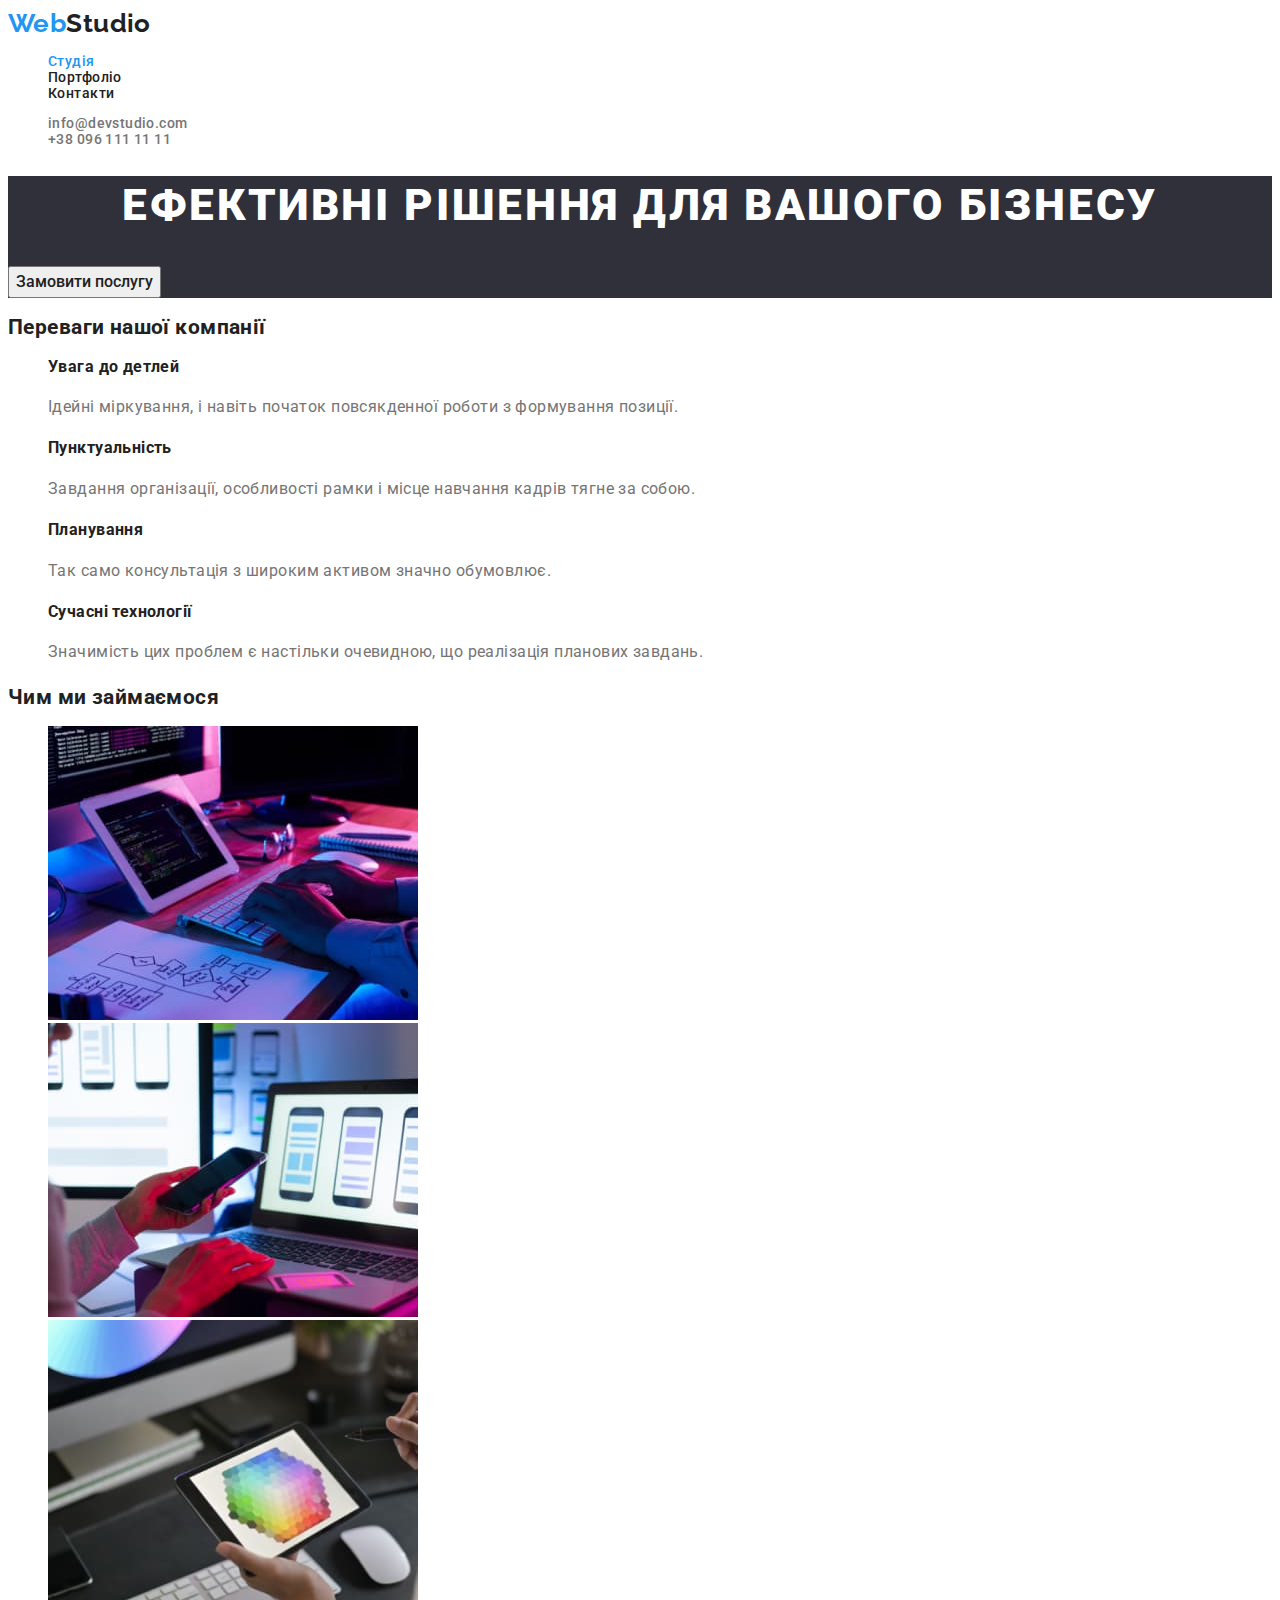
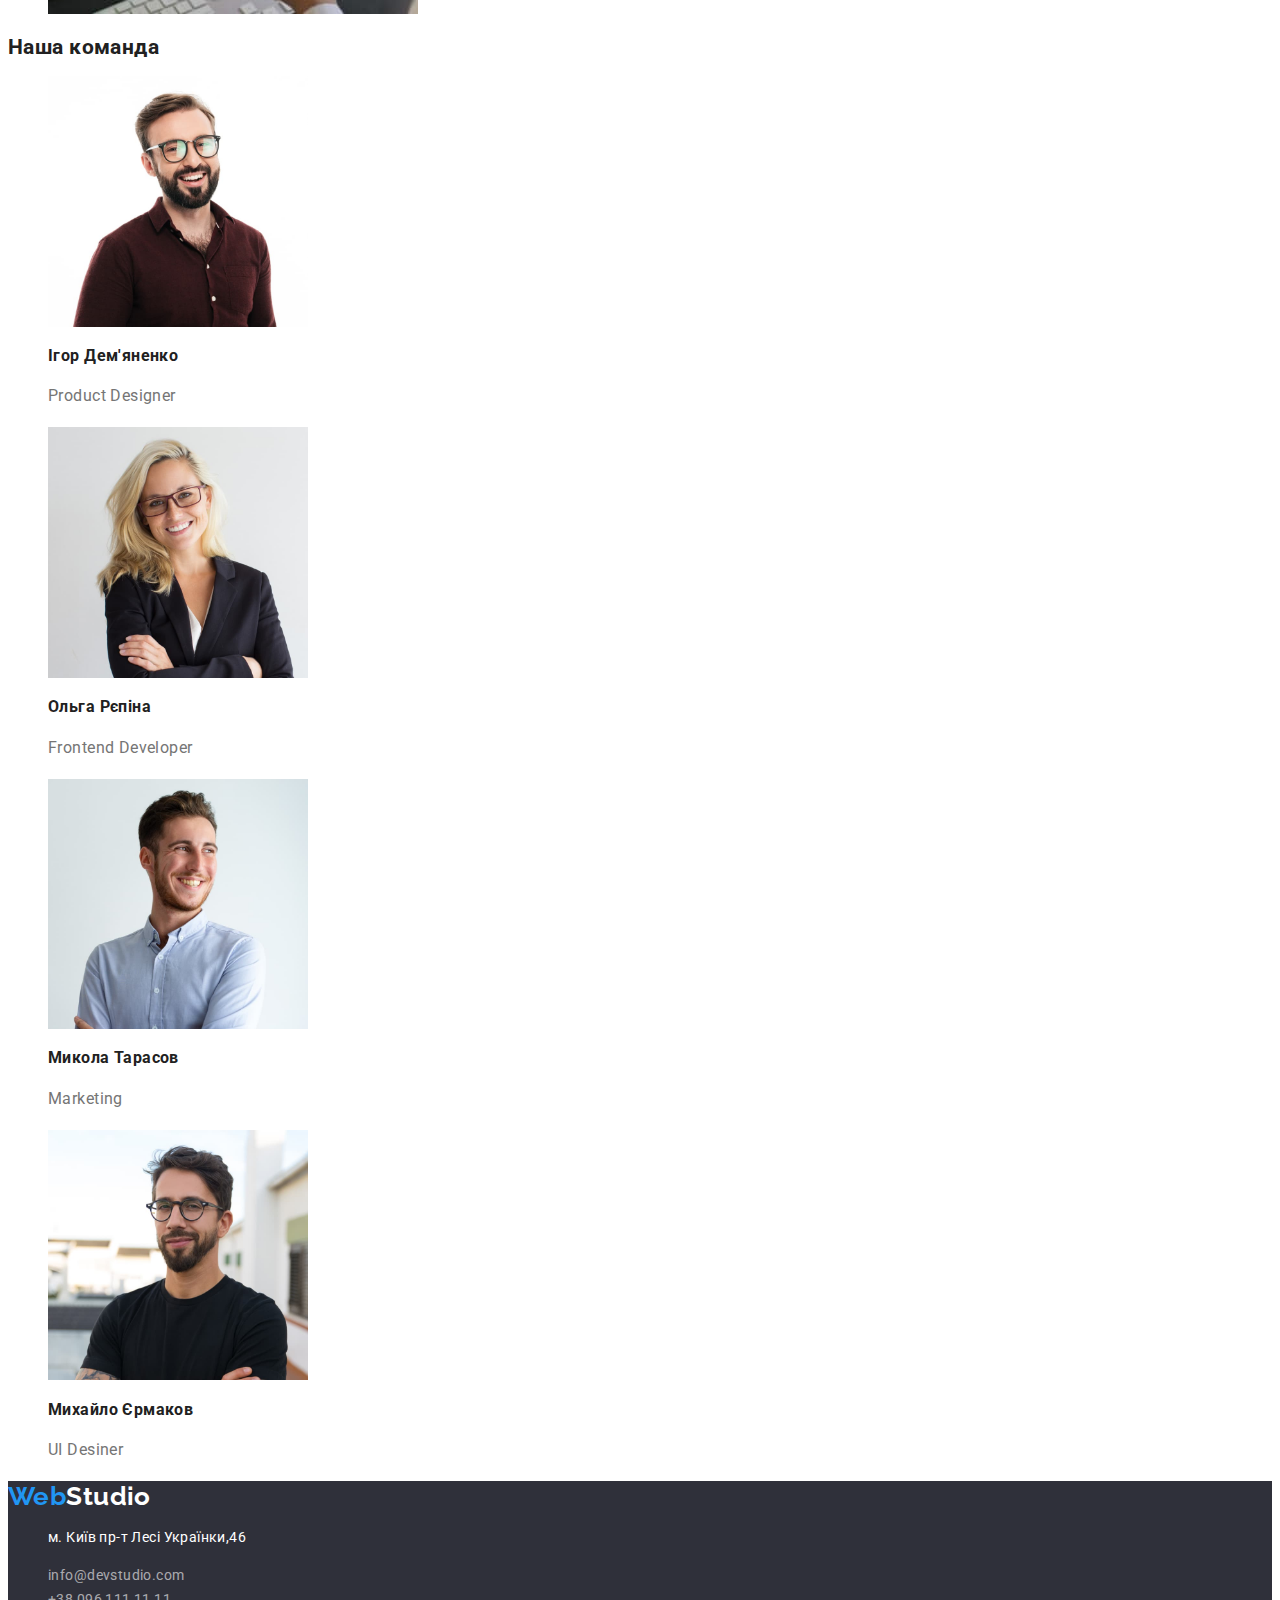
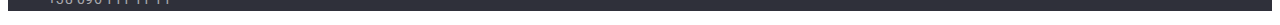
==== commit 55e35f04: "відкоригувала згідно зуважень ментора" ====
--- a/index.html
+++ b/index.html
@@ -29,23 +29,21 @@
            
     <ul class="menu">
         <li>
-                <a class="menu-link" href="mailto:info@devstudio.com">info@devstudio.com</a>
+                <a class="menu-link-header" href="mailto:info@devstudio.com">info@devstudio.com</a>
         </li>
         <li>
-            <a class="menu-link" href="tel:+380961111111">+38 096 111 11 11</a>
+            <a class="menu-link-header" href="tel:+380961111111">+38 096 111 11 11</a>
         </li> 
     </ul>    
         </header>            
         <main>
-        <div>
-                 <section class="section-one">
-                        <h1>
+                         <section class="section-one">
+                        <h1 class="title">
                             Ефективні рішення для вашого бізнесу
                         </h1>
                          <button class="button" type="button">Замовити послугу</button>
                     </section>
-                </div>
-<section>
+                <section>
     <h2>
         Переваги нашої компанії
     </h2>
--- a/css/styles.css
+++ b/css/styles.css
@@ -4,15 +4,19 @@
 --minor-color:#FFFFFF;
 --background-color: #E5E5E5;
 --item-color:#757575;
---footer-background-color:#2F303A;
+--dark-background-color:#2F303A;
+--link-color:#757575;
+--footer-link-color:rgba(255, 255, 255, 0.6);
 }
+
 
 
 .logo{
 font-family: 'Raleway', sans-serif;
 font-weight: 700;
 font-size: 26px;
-line-height: 31px;
+line-height: 1.19;
+text-decoration: none;
 }
 
 .logo-blue {
@@ -32,11 +36,26 @@
 }
 
 .body{
-    font-family: 'Roboto' sans-serif;
+    font-family: 'Roboto', sans-serif;
     color:var(--color-main);
-    background-color:var(--background-color);
+    background-color:var(--minor-color);
     font-size: 14px;
     letter-spacing: 0.03em;
+}
+
+.title{
+    font-style: normal;
+    font-weight: 900;
+    font-size: 44px;
+    line-height:1.36;
+    text-align: center;
+    letter-spacing: 0.06em;
+    text-transform: uppercase;
+    color: var(--minor-color);
+}
+
+.section-one{
+    background-color: var(--dark-background-color);
 }
 
 .menu {
@@ -48,10 +67,24 @@
     color:var(--color-main);
     text-decoration: none;
     font-family: inherit;
+    font-weight: 500;
 }
 
 .menu-link:hover{
+        color: var(--secondary-color);
+    }
+
+.menu-link-header:hover{
     color:var(--secondary-color);
+    }
+
+    .menu-link-header{
+        list-style: none;
+            color:var(--link-color);
+            text-decoration: none;
+            font-family: inherit;
+            font-weight: 500;
+            list-style: none;
     }
 
 .current{
@@ -59,10 +92,10 @@
 }
 
 .button{
-    font-family: 'Roboto' sans-serif;
+    font-family: 'Roboto', sans-serif;
     font-weight: 500;
     font-size: 16px;
-    line-height: 1,63;
+    line-height: 1.63;
     color: var(--color-main);
 }
 
@@ -73,40 +106,40 @@
 
 .button:focus{
     color: var(--minor-color);
-    background-color:var(--item-color);
+    background-color:var(--secondary-color);
 }
 
 .item{
      font-weight: 400;
     font-size: 16px;
-    line-height: 1,88;
+    line-height: 1.88;
     color:var(--item-color);
 }
 
 .item-title{
     font-weight: 700;
     font-size: 18px;
-    line-height: 2,0;
+    line-height: 2.0;
     color:var(--color-main);
 }
 
 .footer{
-    background-color:var(--footer-background-color);
+    background-color:var(--dark-background-color);
 }
 
 .address{
     color:var(--minor-color);
-    font-weight: 400;
     font-size: 14px;
-    line-height: 1,7;
+    line-height: 1.7;
+    font-style: normal;
     
 }
 
 .address-link{
     text-decoration: none;
-    color:var(--minor-color);
-    font-family: 'Roboto' sans-serif;
-    font-weight: 400;
+    color:var(--footer-link-color);
+    font-family: 'Roboto', sans-serif;
     font-size: 14px;
-    line-height: 1,7;
+    line-height: 1.7;
+    font-style: normal;
 }